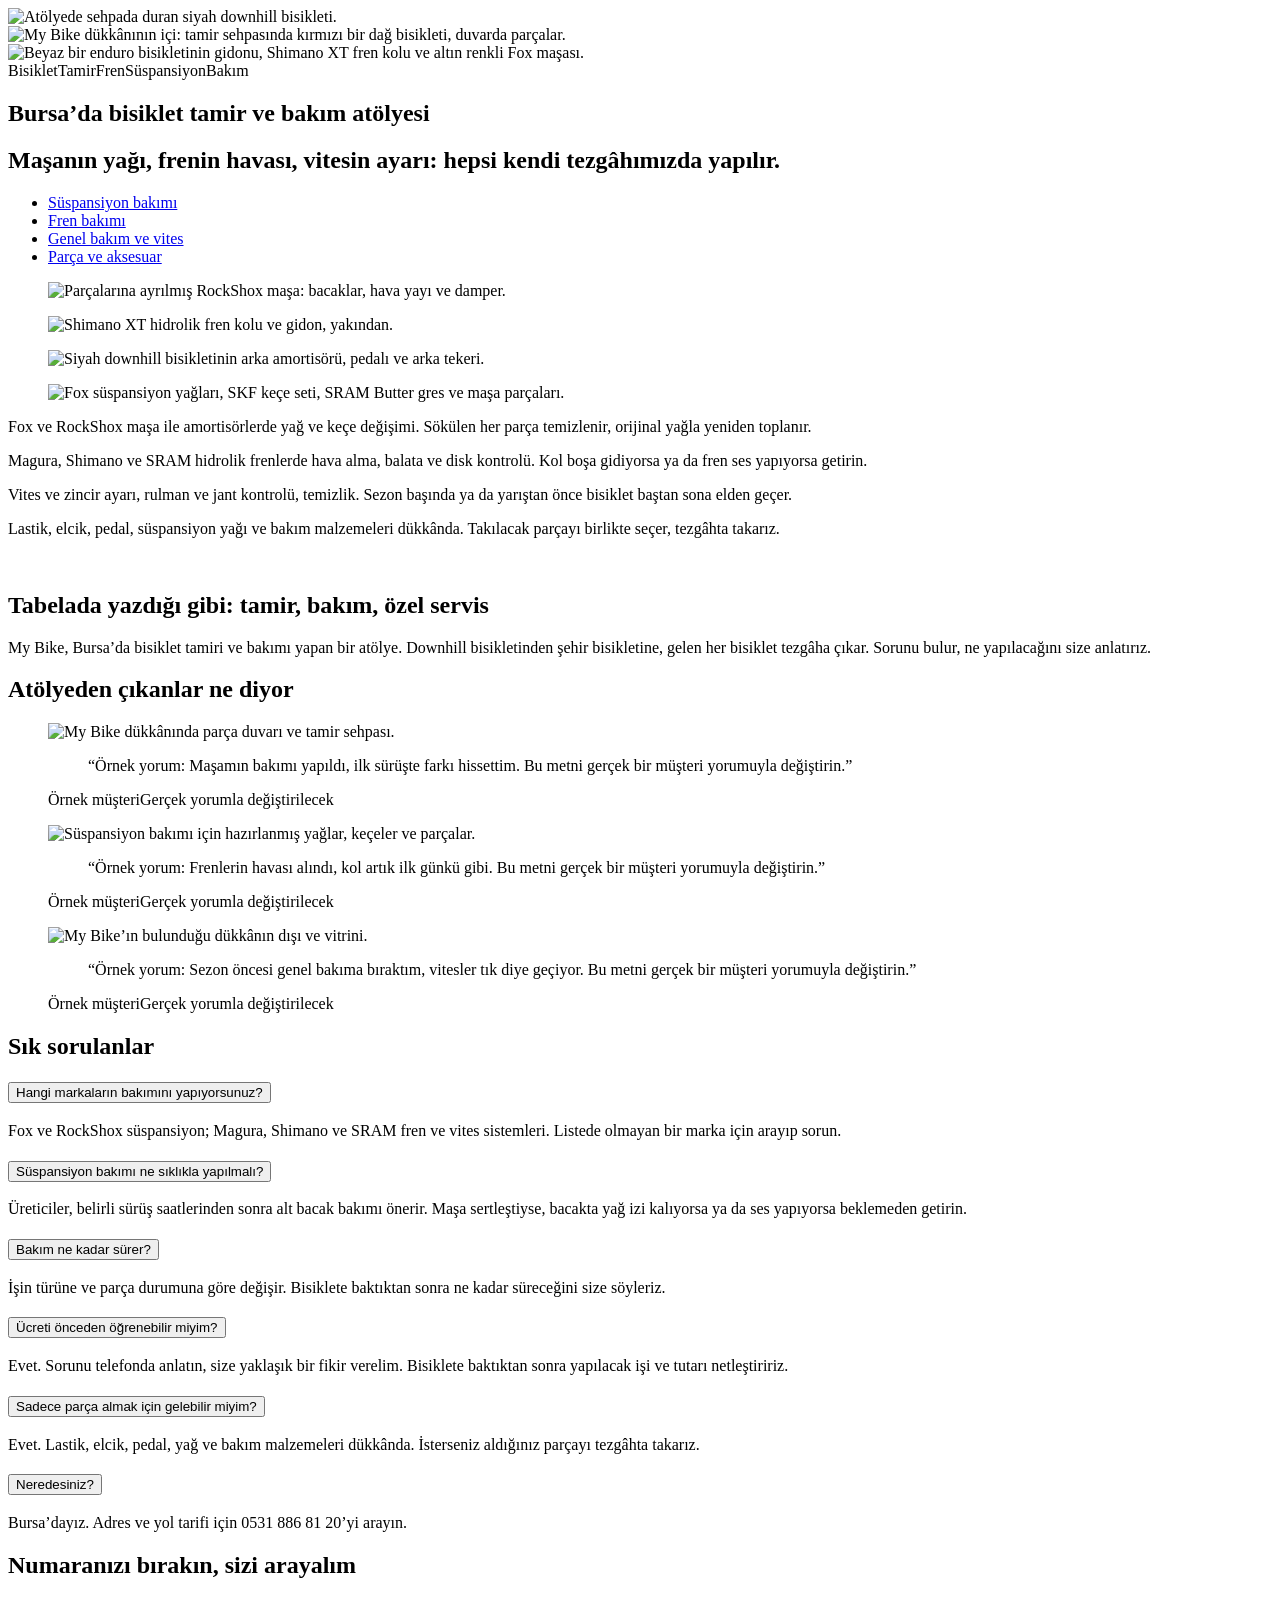
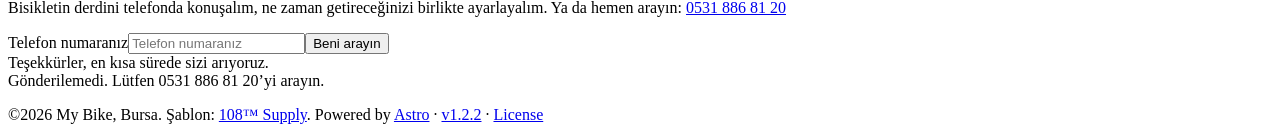
==== index.html @ e4f27788 "My Bike sitesi: ilk yayın Co-Authored-By: Claude Opus 5.5 <noreply@anthropic.com>" ====
<!DOCTYPE html><html lang="tr" class="pt-dark"><head><meta charset="utf-8"><meta name="viewport" content="width=device-width, initial-scale=1"><script>
      document.documentElement.classList.add('js');
      // never leave content hidden if a script fails to load
      setTimeout(() => document.documentElement.classList.add('reveal-ready'), 4000);
      // every page starts at the top (unless the link points to a #section)
      if ('scrollRestoration' in history) history.scrollRestoration = 'manual';
      // page transition, step 1: start under the cover; entrance animations wait for window.__pageShown
      window.__pageShown = new Promise((r) => (window.__pageShowResolve = r));
      if (!matchMedia('(prefers-reduced-motion: reduce)').matches) document.documentElement.classList.add('pt-cover');
      else window.__pageShowResolve();
    </script><link rel="preload" href="/mybike/fonts/archivo/archivo-latin-wdth-normal.woff2" as="font" type="font/woff2" crossorigin><link rel="preload" href="/mybike/fonts/archivo/archivo-latin-ext-wdth-normal.woff2" as="font" type="font/woff2" crossorigin><link rel="preload" href="/mybike/fonts/mona-sans/mona-sans-latin-wght-normal.woff2" as="font" type="font/woff2" crossorigin><link rel="icon" href="/mybike/favicon.png" type="image/png"><link rel="apple-touch-icon" href="/mybike/favicon.png"><link rel="sitemap" href="/mybike/sitemap-index.xml"><title>Bursa bisiklet tamir ve bakım atölyesi | My Bike</title><meta name="description" content="My Bike: Bursa’da süspansiyon, fren, vites ve genel bisiklet bakımı. Fox, RockShox, Magura, SRAM ve Shimano servisi. Telefon: 0531 886 81 20."><link rel="canonical" href="https://ege865.github.io/mybike/index.html"><meta property="og:type" content="website"><meta property="og:title" content="Bursa bisiklet tamir ve bakım atölyesi | My Bike"><meta property="og:description" content="My Bike: Bursa’da süspansiyon, fren, vites ve genel bisiklet bakımı. Fox, RockShox, Magura, SRAM ve Shimano servisi. Telefon: 0531 886 81 20."><meta property="og:url" content="https://ege865.github.io/mybike/index.html"><meta property="og:image" content="https://ege865.github.io/mybike/images/og.jpg"><meta name="twitter:card" content="summary_large_image"><script type="application/ld+json">{"@context":"https://schema.org","@type":"Organization","name":"My Bike","url":"https://ege865.github.io/mybike/"}</script><link rel="preload" as="image" href="/mybike/images/hero/shop-786.webp"><link rel="stylesheet" href="/mybike/_astro/FooterLine.TL9jViMr.css"><style>.nav[data-astro-cid-yxete6jp]{z-index:50;top:var(--nav-top);pointer-events:none;justify-content:center;padding-inline:.75rem;display:flex;position:fixed;left:0;right:0}html.js .nav[data-astro-cid-yxete6jp][data-nav-entrance=loader]{transform:translateY(-6rem)}.nav-bar[data-astro-cid-yxete6jp]{pointer-events:auto;padding:var(--gap-01);border-radius:var(--radius-default);-webkit-backdrop-filter:blur(var(--glass-blur));box-shadow:var(--glass-edge);background:var(--glass-dark);color:var(--dark-1);transition:background-color var(--duration-base) var(--ease-out), color var(--duration-base) var(--ease-out);position:relative;overflow:hidden}.nav[data-astro-cid-yxete6jp][data-theme=light] .nav-bar[data-astro-cid-yxete6jp]{background:var(--glass-light);color:var(--light-1)}.nav-row[data-astro-cid-yxete6jp]{justify-content:space-between;align-items:center;display:flex}.nav-links[data-astro-cid-yxete6jp]{align-items:center;display:flex}.nav-item[data-astro-cid-yxete6jp]{height:var(--nav-item-height);padding-inline:var(--gap-03);border-radius:var(--radius-small);align-items:center;display:inline-flex}.nav-links[data-astro-cid-yxete6jp] .nav-item[data-astro-cid-yxete6jp]{transition:opacity var(--duration-fast) var(--ease-out)}.nav-links[data-astro-cid-yxete6jp] .nav-item[data-astro-cid-yxete6jp]:hover{opacity:.64}.nav-cta[data-astro-cid-yxete6jp]{margin-left:0}.nav-logo[data-astro-cid-yxete6jp]{gap:var(--gap-02);text-transform:uppercase}.nav-logo-mark[data-astro-cid-yxete6jp]{width:auto;height:1.75rem}.nav-menu[data-astro-cid-yxete6jp],.nav-drawer[data-astro-cid-yxete6jp]{display:none}.nav-progress[data-astro-cid-yxete6jp]{background:var(--brand-gold);transform-origin:0;width:100%;height:2px;position:absolute;bottom:0;left:0;transform:scaleX(0)}@media (width<=767px){.nav-bar[data-astro-cid-yxete6jp]{width:100%}.nav-links[data-astro-cid-yxete6jp]{display:none}.nav-menu[data-astro-cid-yxete6jp]{justify-content:center;display:inline-flex}.nav-menu-icon[data-astro-cid-yxete6jp]{width:1.125rem;height:.625rem;position:relative}.nav-menu-icon[data-astro-cid-yxete6jp] span[data-astro-cid-yxete6jp]{width:100%;height:1.5px;transition:transform var(--duration-base) var(--ease-framer), top var(--duration-base) var(--ease-framer);background:currentColor;border-radius:1px;position:absolute;left:0}.nav-menu-icon[data-astro-cid-yxete6jp] span[data-astro-cid-yxete6jp]:first-child{top:0}.nav-menu-icon[data-astro-cid-yxete6jp] span[data-astro-cid-yxete6jp]:last-child{top:calc(100% - 1.5px)}.nav-menu[data-astro-cid-yxete6jp][aria-expanded=true] .nav-menu-icon[data-astro-cid-yxete6jp] span[data-astro-cid-yxete6jp]:first-child{top:calc(50% - .75px);transform:rotate(45deg)}.nav-menu[data-astro-cid-yxete6jp][aria-expanded=true] .nav-menu-icon[data-astro-cid-yxete6jp] span[data-astro-cid-yxete6jp]:last-child{top:calc(50% - .75px);transform:rotate(-45deg)}.nav-drawer[data-astro-cid-yxete6jp]{transition:grid-template-rows var(--duration-slow) var(--ease-framer);grid-template-rows:0fr;display:grid}.nav[data-astro-cid-yxete6jp].is-open .nav-drawer[data-astro-cid-yxete6jp]{grid-template-rows:1fr}.nav-drawer-inner[data-astro-cid-yxete6jp]{flex-direction:column;gap:2px;min-height:0;display:flex;overflow:hidden}.nav-divider[data-astro-cid-yxete6jp]{height:1px;margin-top:var(--gap-01);background:var(--ink-4);flex:none;margin-bottom:1px;display:block}.nav[data-astro-cid-yxete6jp][data-theme=light] .nav-divider[data-astro-cid-yxete6jp]{background:var(--line-light)}.nav-drawer-item[data-astro-cid-yxete6jp]{height:2.5rem;padding-inline:var(--gap-03);border-radius:var(--radius-small);flex:none;align-items:center;display:flex}.nav-drawer-cta[data-astro-cid-yxete6jp]{background:var(--surface-button);color:var(--ink-on-button);justify-content:center;margin-bottom:2px}.nav[data-astro-cid-yxete6jp].is-open .nav-bar[data-astro-cid-yxete6jp]{background:var(--glass-menu);color:var(--light-1)}.nav[data-astro-cid-yxete6jp].is-open .nav-divider[data-astro-cid-yxete6jp]{background:var(--line-light)}}
</style><link rel="stylesheet" href="/mybike/_astro/index.BgBXK1gB.css"><style>.ring[data-astro-cid-lpg3mvmk]{pointer-events:none;--ring-radius:0px;--ring-turn:0deg;--card-w:0px;--card-h:0px;position:absolute}.ring-card[data-astro-cid-lpg3mvmk]{width:var(--card-w);height:var(--card-h);margin:calc(var(--card-h) / -2) 0 0 calc(var(--card-w) / -2);border-radius:var(--radius-default);box-shadow:var(--ring-shadow);transform:rotate(calc(var(--ring-turn) + var(--i) * 360deg / var(--n))) translateY(calc(var(--ring-radius) * -1));pointer-events:auto;cursor:grab;position:absolute;top:50%;left:50%;overflow:hidden}.ring[data-astro-cid-lpg3mvmk].is-on .ring-card[data-astro-cid-lpg3mvmk]{will-change:transform}.ring-card[data-astro-cid-lpg3mvmk] .media[data-astro-cid-lpg3mvmk]{object-fit:cover;-webkit-user-drag:none;user-select:none;width:100%;height:100%}.ring-grab{touch-action:pan-y}.ring-grab.is-grabbing,.ring-grab.is-grabbing .ring-card[data-astro-cid-lpg3mvmk]{cursor:grabbing;user-select:none}
</style><script type="module" src="/mybike/_astro/page.B3sWyS9n.js"></script></head><body><!-- the page-transition cover comes first: Safari paints a page while it is still arriving, so a cover
         placed at the end would let the finished page flash before its entrance plays --><div class="pt" aria-hidden="true"></div><header class="nav" data-nav data-nav-entrance="loader" data-theme="light" data-astro-cid-yxete6jp><nav class="nav-bar" aria-label="Ana menü" data-astro-cid-yxete6jp><div class="nav-row" data-astro-cid-yxete6jp><a class="nav-item nav-logo logo" href="#hero" aria-label="My Bike, ana sayfa" data-astro-cid-yxete6jp><img class="nav-logo-mark" src="/mybike/images/logo/mybike-mark-160.webp" alt="" width="239" height="160" data-astro-cid-yxete6jp><span lang="en" data-astro-cid-yxete6jp>My Bike</span></a><div class="nav-links" data-astro-cid-yxete6jp><a class="nav-item text-small medium" href="#services" data-astro-cid-yxete6jp>Hizmetler</a><a class="nav-item text-small medium" href="#about" data-astro-cid-yxete6jp>Atölye</a><a class="nav-item text-small medium" href="#faq" data-astro-cid-yxete6jp>Sorular</a><a class="button nav-cta" href="#book" data-astro-cid-yxete6jp>Randevu al</a></div><button class="nav-item nav-menu" type="button" aria-expanded="false" aria-controls="nav-drawer" aria-label="Menü" data-astro-cid-yxete6jp><span class="nav-menu-icon" aria-hidden="true" data-astro-cid-yxete6jp><span data-astro-cid-yxete6jp></span><span data-astro-cid-yxete6jp></span></span></button></div><div class="nav-drawer" id="nav-drawer" data-astro-cid-yxete6jp><div class="nav-drawer-inner" data-astro-cid-yxete6jp><span class="nav-divider" aria-hidden="true" data-astro-cid-yxete6jp></span><a class="nav-drawer-item text-small medium" href="#services" data-astro-cid-yxete6jp>Hizmetler</a><a class="nav-drawer-item text-small medium" href="#about" data-astro-cid-yxete6jp>Atölye</a><a class="nav-drawer-item text-small medium" href="#faq" data-astro-cid-yxete6jp>Sorular</a><a class="nav-drawer-item nav-drawer-cta text-small medium" href="#book" data-astro-cid-yxete6jp>Randevu al</a></div></div><span class="nav-progress" aria-hidden="true" data-astro-cid-yxete6jp></span></nav></header><main><section id="hero" class="hero inverted" data-nav-theme="light" data-hero data-astro-cid-bb3qnm36><div class="hero-visual" data-hero-visual data-astro-cid-bb3qnm36><div class="hero-photos" data-astro-cid-bb3qnm36><div class="hero-photo" data-astro-cid-bb3qnm36><img class="media" src="/mybike/images/hero/bike-black-1008.webp" srcset="/mybike/images/hero/bike-black-640.webp 640w, /mybike/images/hero/bike-black-1008.webp 1008w" sizes="(max-width: 767px) 100vw, 34vw" alt="Atölyede sehpada duran siyah downhill bisikleti." loading="eager" decoding="async"></div><div class="hero-photo" data-main data-astro-cid-bb3qnm36><img class="media" src="/mybike/images/hero/shop-786.webp" alt="My Bike dükkânının içi: tamir sehpasında kırmızı bir dağ bisikleti, duvarda parçalar." loading="eager" decoding="async"></div><div class="hero-photo" data-astro-cid-bb3qnm36><img class="media" src="/mybike/images/hero/orbea-786.webp" alt="Beyaz bir enduro bisikletinin gidonu, Shimano XT fren kolu ve altın renkli Fox maşası." loading="eager" decoding="async"></div></div><div class="hero-overlay" data-astro-cid-bb3qnm36></div></div><div class="hero-curtain" aria-hidden="true" data-hero-curtain data-astro-cid-bb3qnm36></div><div class="hero-words label" aria-hidden="true" data-hero-words data-astro-cid-bb3qnm36><span class="hero-word hero-word-left" data-hero-left data-astro-cid-bb3qnm36>Bisiklet</span><span class="hero-word hero-word-right" data-hero-right data-astro-cid-bb3qnm36><span class="hero-swipe" data-hero-swipe data-astro-cid-bb3qnm36><span data-astro-cid-bb3qnm36>Tamir</span><span data-astro-cid-bb3qnm36>Fren</span><span data-astro-cid-bb3qnm36>Süspansiyon</span><span data-astro-cid-bb3qnm36>Bakım</span></span></span></div><h1 class="hero-title h1" data-hero-title data-astro-cid-bb3qnm36><span class="hero-title-word" data-astro-cid-bb3qnm36>Bursa’da</span> <span class="hero-title-word" data-astro-cid-bb3qnm36>bisiklet</span> <span class="hero-title-word" data-astro-cid-bb3qnm36>tamir</span> <span class="hero-title-word" data-astro-cid-bb3qnm36>ve</span> <span class="hero-title-word" data-astro-cid-bb3qnm36>bakım</span> <span class="hero-title-word" data-astro-cid-bb3qnm36>atölyesi</span></h1></section><section id="services" class="services" data-nav-theme="dark" data-curve data-curve-top="300" data-curve-top-offset="800" data-curve-bottom="200" data-curve-bottom-offset="1200" data-astro-cid-gued2qdb><div class="curve-bg" aria-hidden="true" data-astro-cid-gued2qdb></div><div class="container services-inner" data-astro-cid-gued2qdb><div class="services-intro center text-max" data-astro-cid-gued2qdb><h2 class="h3" data-reveal="title" data-astro-cid-gued2qdb>Maşanın yağı, frenin havası, vitesin ayarı: hepsi kendi tezgâhımızda yapılır.</h2></div><div class="services-track" data-services style="--count: 4" data-astro-cid-gued2qdb><div class="services-stage" data-astro-cid-gued2qdb><ul class="services-list" role="list" data-astro-cid-gued2qdb><li data-astro-cid-gued2qdb><a class="services-name h5" href="#service-1" data-service-tab="0" aria-current="true" data-astro-cid-gued2qdb>Süspansiyon bakımı</a></li><li data-astro-cid-gued2qdb><a class="services-name h5" href="#service-2" data-service-tab="1" data-astro-cid-gued2qdb>Fren bakımı</a></li><li data-astro-cid-gued2qdb><a class="services-name h5" href="#service-3" data-service-tab="2" data-astro-cid-gued2qdb>Genel bakım ve vites</a></li><li data-astro-cid-gued2qdb><a class="services-name h5" href="#service-4" data-service-tab="3" data-astro-cid-gued2qdb>Parça ve aksesuar</a></li></ul><div class="services-deck" data-astro-cid-gued2qdb><figure class="services-card" data-service-card style="--k: 0" data-astro-cid-gued2qdb><img class="media" src="/mybike/images/services/suspension-1008.webp" srcset="/mybike/images/services/suspension-640.webp 640w, /mybike/images/services/suspension-1008.webp 1008w" sizes="(max-width: 991px) 100vw, 36rem" alt="Parçalarına ayrılmış RockShox maşa: bacaklar, hava yayı ve damper." loading="eager" decoding="async"></figure><figure class="services-card" data-service-card style="--k: 1" data-astro-cid-gued2qdb><img class="media" src="/mybike/images/services/brakes-786.webp" srcset="/mybike/images/services/brakes-640.webp 640w, /mybike/images/services/brakes-786.webp 786w" sizes="(max-width: 991px) 100vw, 36rem" alt="Shimano XT hidrolik fren kolu ve gidon, yakından." loading="lazy" decoding="async"></figure><figure class="services-card" data-service-card style="--k: 2" data-astro-cid-gued2qdb><img class="media" src="/mybike/images/services/drivetrain-748.webp" srcset="/mybike/images/services/drivetrain-640.webp 640w, /mybike/images/services/drivetrain-748.webp 748w" sizes="(max-width: 991px) 100vw, 36rem" alt="Siyah downhill bisikletinin arka amortisörü, pedalı ve arka tekeri." loading="lazy" decoding="async"></figure><figure class="services-card" data-service-card style="--k: 3" data-astro-cid-gued2qdb><img class="media" src="/mybike/images/services/parts-980.webp" srcset="/mybike/images/services/parts-640.webp 640w, /mybike/images/services/parts-980.webp 980w" sizes="(max-width: 991px) 100vw, 36rem" alt="Fox süspansiyon yağları, SKF keçe seti, SRAM Butter gres ve maşa parçaları." loading="lazy" decoding="async"></figure></div><div class="services-texts" data-astro-cid-gued2qdb><p class="services-text text-medium" data-service-text data-astro-cid-gued2qdb>Fox ve RockShox maşa ile amortisörlerde yağ ve keçe değişimi. Sökülen her parça temizlenir, orijinal yağla yeniden toplanır.</p><p class="services-text text-medium" data-service-text aria-hidden="true" data-astro-cid-gued2qdb>Magura, Shimano ve SRAM hidrolik frenlerde hava alma, balata ve disk kontrolü. Kol boşa gidiyorsa ya da fren ses yapıyorsa getirin.</p><p class="services-text text-medium" data-service-text aria-hidden="true" data-astro-cid-gued2qdb>Vites ve zincir ayarı, rulman ve jant kontrolü, temizlik. Sezon başında ya da yarıştan önce bisiklet baştan sona elden geçer.</p><p class="services-text text-medium" data-service-text aria-hidden="true" data-astro-cid-gued2qdb>Lastik, elcik, pedal, süspansiyon yağı ve bakım malzemeleri dükkânda. Takılacak parçayı birlikte seçer, tezgâhta takarız.</p></div></div><div class="services-step" id="service-2" data-astro-cid-gued2qdb></div><div class="services-step" id="service-3" data-astro-cid-gued2qdb></div><div class="services-step" id="service-4" data-astro-cid-gued2qdb></div><div class="services-step-first" id="service-1" data-astro-cid-gued2qdb></div></div></div></section><section id="about" class="about inverted" data-nav-theme="light" data-astro-cid-dqai4qsl><div class="about-visual" aria-hidden="true" data-astro-cid-dqai4qsl><img class="media" src="/mybike/images/about/sign-792.webp" alt loading="lazy" decoding="async"><div class="about-overlay" data-astro-cid-dqai4qsl></div></div><div class="about-inner" data-astro-cid-dqai4qsl><h2 class="about-title h2" data-reveal="title" data-astro-cid-dqai4qsl>Tabelada yazdığı gibi: tamir, bakım, özel servis</h2><p class="about-text text-large" data-reveal="fade" data-astro-cid-dqai4qsl>My Bike, Bursa’da bisiklet tamiri ve bakımı yapan bir atölye. Downhill bisikletinden şehir bisikletine, gelen her bisiklet tezgâha çıkar. Sorunu bulur, ne yapılacağını size anlatırız.</p></div></section><section id="reviews" class="reviews" data-nav-theme="dark" data-curve data-curve-top="300" data-curve-top-offset="400" data-astro-cid-ynlapj3f><div class="curve-bg" aria-hidden="true" data-astro-cid-ynlapj3f></div><div class="container reviews-inner" data-astro-cid-ynlapj3f><h2 class="reviews-title h1 center text-max" data-reveal="title" data-astro-cid-ynlapj3f>Atölyeden çıkanlar ne diyor</h2><div class="reviews-list" data-astro-cid-ynlapj3f><figure class="review inverted" data-reveal="slide" data-astro-cid-ynlapj3f><div class="review-media" data-astro-cid-ynlapj3f><img class="media" src="/mybike/images/reviews/shop-wall-786.webp" srcset="/mybike/images/reviews/shop-wall-480.webp 480w, /mybike/images/reviews/shop-wall-786.webp 786w" sizes="(max-width: 767px) 90vw, (max-width: 991px) 90vw, 28rem" alt="My Bike dükkânında parça duvarı ve tamir sehpası." loading="lazy" decoding="async"></div><div class="review-body" data-astro-cid-ynlapj3f><blockquote class="h4" data-astro-cid-ynlapj3f>“Örnek yorum: Maşamın bakımı yapıldı, ilk sürüşte farkı hissettim. Bu metni gerçek bir müşteri yorumuyla değiştirin.”</blockquote><figcaption class="review-person label" data-astro-cid-ynlapj3f><span data-astro-cid-ynlapj3f>Örnek müşteri</span><span data-astro-cid-ynlapj3f>Gerçek yorumla değiştirilecek</span></figcaption></div></figure><figure class="review inverted" data-reveal="slide" data-astro-cid-ynlapj3f><div class="review-media" data-astro-cid-ynlapj3f><img class="media" src="/mybike/images/reviews/service-kit-980.webp" srcset="/mybike/images/reviews/service-kit-480.webp 480w, /mybike/images/reviews/service-kit-980.webp 980w" sizes="(max-width: 767px) 90vw, (max-width: 991px) 90vw, 28rem" alt="Süspansiyon bakımı için hazırlanmış yağlar, keçeler ve parçalar." loading="lazy" decoding="async"></div><div class="review-body" data-astro-cid-ynlapj3f><blockquote class="h4" data-astro-cid-ynlapj3f>“Örnek yorum: Frenlerin havası alındı, kol artık ilk günkü gibi. Bu metni gerçek bir müşteri yorumuyla değiştirin.”</blockquote><figcaption class="review-person label" data-astro-cid-ynlapj3f><span data-astro-cid-ynlapj3f>Örnek müşteri</span><span data-astro-cid-ynlapj3f>Gerçek yorumla değiştirilecek</span></figcaption></div></figure><figure class="review inverted" data-reveal="slide" data-astro-cid-ynlapj3f><div class="review-media" data-astro-cid-ynlapj3f><img class="media" src="/mybike/images/reviews/storefront-816.webp" srcset="/mybike/images/reviews/storefront-480.webp 480w, /mybike/images/reviews/storefront-816.webp 816w" sizes="(max-width: 767px) 90vw, (max-width: 991px) 90vw, 28rem" alt="My Bike’ın bulunduğu dükkânın dışı ve vitrini." loading="lazy" decoding="async"></div><div class="review-body" data-astro-cid-ynlapj3f><blockquote class="h4" data-astro-cid-ynlapj3f>“Örnek yorum: Sezon öncesi genel bakıma bıraktım, vitesler tık diye geçiyor. Bu metni gerçek bir müşteri yorumuyla değiştirin.”</blockquote><figcaption class="review-person label" data-astro-cid-ynlapj3f><span data-astro-cid-ynlapj3f>Örnek müşteri</span><span data-astro-cid-ynlapj3f>Gerçek yorumla değiştirilecek</span></figcaption></div></figure></div></div></section><section id="faq" class="faq" data-nav-theme="dark" data-astro-cid-r2cpudal><div class="container faq-inner" data-astro-cid-r2cpudal><h2 class="h2 center" data-reveal="title" data-astro-cid-r2cpudal>Sık sorulanlar</h2><div class="faq-list" data-reveal="cards" data-astro-cid-r2cpudal><div class="faq-item" data-faq data-open data-astro-cid-r2cpudal><h3 data-astro-cid-r2cpudal><button class="faq-question text-large medium" type="button" aria-expanded="true" aria-controls="faq-hangi-markalar" id="faq-q-hangi-markalar" data-astro-cid-r2cpudal><span data-astro-cid-r2cpudal>Hangi markaların bakımını yapıyorsunuz?</span><span class="faq-icon" aria-hidden="true" data-astro-cid-r2cpudal><span data-astro-cid-r2cpudal></span><span data-astro-cid-r2cpudal></span></span></button></h3><div class="faq-answer" id="faq-hangi-markalar" role="region" aria-labelledby="faq-q-hangi-markalar" data-astro-cid-r2cpudal><div class="faq-answer-inner" data-astro-cid-r2cpudal><p class="text-medium ink-2" data-astro-cid-r2cpudal>Fox ve RockShox süspansiyon; Magura, Shimano ve SRAM fren ve vites sistemleri. Listede olmayan bir marka için arayıp sorun.</p></div></div></div><div class="faq-item" data-faq data-astro-cid-r2cpudal><h3 data-astro-cid-r2cpudal><button class="faq-question text-large medium" type="button" aria-expanded="false" aria-controls="faq-suspansiyon-ne-siklikla" id="faq-q-suspansiyon-ne-siklikla" data-astro-cid-r2cpudal><span data-astro-cid-r2cpudal>Süspansiyon bakımı ne sıklıkla yapılmalı?</span><span class="faq-icon" aria-hidden="true" data-astro-cid-r2cpudal><span data-astro-cid-r2cpudal></span><span data-astro-cid-r2cpudal></span></span></button></h3><div class="faq-answer" id="faq-suspansiyon-ne-siklikla" role="region" aria-labelledby="faq-q-suspansiyon-ne-siklikla" data-astro-cid-r2cpudal><div class="faq-answer-inner" data-astro-cid-r2cpudal><p class="text-medium ink-2" data-astro-cid-r2cpudal>Üreticiler, belirli sürüş saatlerinden sonra alt bacak bakımı önerir. Maşa sertleştiyse, bacakta yağ izi kalıyorsa ya da ses yapıyorsa beklemeden getirin.</p></div></div></div><div class="faq-item" data-faq data-astro-cid-r2cpudal><h3 data-astro-cid-r2cpudal><button class="faq-question text-large medium" type="button" aria-expanded="false" aria-controls="faq-ne-kadar-surer" id="faq-q-ne-kadar-surer" data-astro-cid-r2cpudal><span data-astro-cid-r2cpudal>Bakım ne kadar sürer?</span><span class="faq-icon" aria-hidden="true" data-astro-cid-r2cpudal><span data-astro-cid-r2cpudal></span><span data-astro-cid-r2cpudal></span></span></button></h3><div class="faq-answer" id="faq-ne-kadar-surer" role="region" aria-labelledby="faq-q-ne-kadar-surer" data-astro-cid-r2cpudal><div class="faq-answer-inner" data-astro-cid-r2cpudal><p class="text-medium ink-2" data-astro-cid-r2cpudal>İşin türüne ve parça durumuna göre değişir. Bisiklete baktıktan sonra ne kadar süreceğini size söyleriz.</p></div></div></div><div class="faq-item" data-faq data-astro-cid-r2cpudal><h3 data-astro-cid-r2cpudal><button class="faq-question text-large medium" type="button" aria-expanded="false" aria-controls="faq-fiyat-onceden" id="faq-q-fiyat-onceden" data-astro-cid-r2cpudal><span data-astro-cid-r2cpudal>Ücreti önceden öğrenebilir miyim?</span><span class="faq-icon" aria-hidden="true" data-astro-cid-r2cpudal><span data-astro-cid-r2cpudal></span><span data-astro-cid-r2cpudal></span></span></button></h3><div class="faq-answer" id="faq-fiyat-onceden" role="region" aria-labelledby="faq-q-fiyat-onceden" data-astro-cid-r2cpudal><div class="faq-answer-inner" data-astro-cid-r2cpudal><p class="text-medium ink-2" data-astro-cid-r2cpudal>Evet. Sorunu telefonda anlatın, size yaklaşık bir fikir verelim. Bisiklete baktıktan sonra yapılacak işi ve tutarı netleştiririz.</p></div></div></div><div class="faq-item" data-faq data-astro-cid-r2cpudal><h3 data-astro-cid-r2cpudal><button class="faq-question text-large medium" type="button" aria-expanded="false" aria-controls="faq-parca-alabilir-miyim" id="faq-q-parca-alabilir-miyim" data-astro-cid-r2cpudal><span data-astro-cid-r2cpudal>Sadece parça almak için gelebilir miyim?</span><span class="faq-icon" aria-hidden="true" data-astro-cid-r2cpudal><span data-astro-cid-r2cpudal></span><span data-astro-cid-r2cpudal></span></span></button></h3><div class="faq-answer" id="faq-parca-alabilir-miyim" role="region" aria-labelledby="faq-q-parca-alabilir-miyim" data-astro-cid-r2cpudal><div class="faq-answer-inner" data-astro-cid-r2cpudal><p class="text-medium ink-2" data-astro-cid-r2cpudal>Evet. Lastik, elcik, pedal, yağ ve bakım malzemeleri dükkânda. İsterseniz aldığınız parçayı tezgâhta takarız.</p></div></div></div><div class="faq-item" data-faq data-astro-cid-r2cpudal><h3 data-astro-cid-r2cpudal><button class="faq-question text-large medium" type="button" aria-expanded="false" aria-controls="faq-neredesiniz" id="faq-q-neredesiniz" data-astro-cid-r2cpudal><span data-astro-cid-r2cpudal>Neredesiniz?</span><span class="faq-icon" aria-hidden="true" data-astro-cid-r2cpudal><span data-astro-cid-r2cpudal></span><span data-astro-cid-r2cpudal></span></span></button></h3><div class="faq-answer" id="faq-neredesiniz" role="region" aria-labelledby="faq-q-neredesiniz" data-astro-cid-r2cpudal><div class="faq-answer-inner" data-astro-cid-r2cpudal><p class="text-medium ink-2" data-astro-cid-r2cpudal>Bursa’dayız. Adres ve yol tarifi için 0531 886 81 20’yi arayın.</p></div></div></div></div></div></section><section id="book" class="book" data-nav-theme="dark" data-astro-cid-n75e76uh><div class="ring book-ring" data-ring data-ring-fit aria-hidden="true" data-astro-cid-lpg3mvmk><figure class="ring-card" style="--i: 0; --n: 20" data-astro-cid-lpg3mvmk><img class="media" src="/mybike/images/ring/ring-01-480.webp" alt="" loading="lazy" decoding="async" data-astro-cid-lpg3mvmk></figure><figure class="ring-card" style="--i: 1; --n: 20" data-astro-cid-lpg3mvmk><img class="media" src="/mybike/images/ring/ring-02-480.webp" alt="" loading="lazy" decoding="async" data-astro-cid-lpg3mvmk></figure><figure class="ring-card" style="--i: 2; --n: 20" data-astro-cid-lpg3mvmk><img class="media" src="/mybike/images/ring/ring-03-480.webp" alt="" loading="lazy" decoding="async" data-astro-cid-lpg3mvmk></figure><figure class="ring-card" style="--i: 3; --n: 20" data-astro-cid-lpg3mvmk><img class="media" src="/mybike/images/ring/ring-04-480.webp" alt="" loading="lazy" decoding="async" data-astro-cid-lpg3mvmk></figure><figure class="ring-card" style="--i: 4; --n: 20" data-astro-cid-lpg3mvmk><img class="media" src="/mybike/images/ring/ring-05-480.webp" alt="" loading="lazy" decoding="async" data-astro-cid-lpg3mvmk></figure><figure class="ring-card" style="--i: 5; --n: 20" data-astro-cid-lpg3mvmk><img class="media" src="/mybike/images/ring/ring-06-480.webp" alt="" loading="lazy" decoding="async" data-astro-cid-lpg3mvmk></figure><figure class="ring-card" style="--i: 6; --n: 20" data-astro-cid-lpg3mvmk><img class="media" src="/mybike/images/ring/ring-07-480.webp" alt="" loading="lazy" decoding="async" data-astro-cid-lpg3mvmk></figure><figure class="ring-card" style="--i: 7; --n: 20" data-astro-cid-lpg3mvmk><img class="media" src="/mybike/images/ring/ring-01-480.webp" alt="" loading="lazy" decoding="async" data-astro-cid-lpg3mvmk></figure><figure class="ring-card" style="--i: 8; --n: 20" data-astro-cid-lpg3mvmk><img class="media" src="/mybike/images/ring/ring-02-480.webp" alt="" loading="lazy" decoding="async" data-astro-cid-lpg3mvmk></figure><figure class="ring-card" style="--i: 9; --n: 20" data-astro-cid-lpg3mvmk><img class="media" src="/mybike/images/ring/ring-03-480.webp" alt="" loading="lazy" decoding="async" data-astro-cid-lpg3mvmk></figure><figure class="ring-card" style="--i: 10; --n: 20" data-astro-cid-lpg3mvmk><img class="media" src="/mybike/images/ring/ring-04-480.webp" alt="" loading="lazy" decoding="async" data-astro-cid-lpg3mvmk></figure><figure class="ring-card" style="--i: 11; --n: 20" data-astro-cid-lpg3mvmk><img class="media" src="/mybike/images/ring/ring-05-480.webp" alt="" loading="lazy" decoding="async" data-astro-cid-lpg3mvmk></figure><figure class="ring-card" style="--i: 12; --n: 20" data-astro-cid-lpg3mvmk><img class="media" src="/mybike/images/ring/ring-06-480.webp" alt="" loading="lazy" decoding="async" data-astro-cid-lpg3mvmk></figure><figure class="ring-card" style="--i: 13; --n: 20" data-astro-cid-lpg3mvmk><img class="media" src="/mybike/images/ring/ring-07-480.webp" alt="" loading="lazy" decoding="async" data-astro-cid-lpg3mvmk></figure><figure class="ring-card" style="--i: 14; --n: 20" data-astro-cid-lpg3mvmk><img class="media" src="/mybike/images/ring/ring-01-480.webp" alt="" loading="lazy" decoding="async" data-astro-cid-lpg3mvmk></figure><figure class="ring-card" style="--i: 15; --n: 20" data-astro-cid-lpg3mvmk><img class="media" src="/mybike/images/ring/ring-02-480.webp" alt="" loading="lazy" decoding="async" data-astro-cid-lpg3mvmk></figure><figure class="ring-card" style="--i: 16; --n: 20" data-astro-cid-lpg3mvmk><img class="media" src="/mybike/images/ring/ring-03-480.webp" alt="" loading="lazy" decoding="async" data-astro-cid-lpg3mvmk></figure><figure class="ring-card" style="--i: 17; --n: 20" data-astro-cid-lpg3mvmk><img class="media" src="/mybike/images/ring/ring-04-480.webp" alt="" loading="lazy" decoding="async" data-astro-cid-lpg3mvmk></figure><figure class="ring-card" style="--i: 18; --n: 20" data-astro-cid-lpg3mvmk><img class="media" src="/mybike/images/ring/ring-05-480.webp" alt="" loading="lazy" decoding="async" data-astro-cid-lpg3mvmk></figure><figure class="ring-card" style="--i: 19; --n: 20" data-astro-cid-lpg3mvmk><img class="media" src="/mybike/images/ring/ring-06-480.webp" alt="" loading="lazy" decoding="async" data-astro-cid-lpg3mvmk></figure></div><div class="book-content" data-astro-cid-n75e76uh><h2 class="h2" data-reveal="title" data-astro-cid-n75e76uh>Numaranızı bırakın, sizi arayalım</h2><p class="book-text text-medium ink-2" data-reveal="fade" data-astro-cid-n75e76uh>Bisikletin derdini telefonda konuşalım, ne zaman getireceğinizi birlikte ayarlayalım. Ya da hemen arayın: <a class="book-phone" href="tel:+905318868120" data-astro-cid-n75e76uh>0531 886 81 20</a></p><div class="w-form call" data-reveal="fade" data-astro-cid-n75e76uh><form class="call-form" data-form data-name="Request a call" data-astro-cid-n75e76uh><label class="sr-only" for="call-phone" data-astro-cid-n75e76uh>Telefon numaranız</label><input class="call-input text-medium" id="call-phone" name="phone" type="tel" autocomplete="tel" placeholder="Telefon numaranız" required data-astro-cid-n75e76uh><button class="call-button text-small medium" type="submit" data-astro-cid-n75e76uh>Beni arayın</button></form><div class="w-form-done text-small" data-astro-cid-n75e76uh><div data-astro-cid-n75e76uh>Teşekkürler, en kısa sürede sizi arıyoruz.</div></div><div class="w-form-fail text-small" data-astro-cid-n75e76uh><div data-astro-cid-n75e76uh>Gönderilemedi. Lütfen 0531 886 81 20’yi arayın.</div></div></div></div><footer class="book-footer" data-astro-cid-n75e76uh><p class="footer-line label" data-astro-cid-gkbb7jwd>©2026 My Bike, Bursa. Şablon: <a href="https://108.supply" target="_blank" rel="noopener" data-astro-cid-gkbb7jwd>108™ Supply</a>. <span>Powered by <a href="https://astro.build" target="_blank" rel="noopener">Astro</a> · <a href="/mybike/changelog">v1.2.2</a> · <a href="/mybike/licenses">License</a></span></p></footer></section></main><script type="module" src="/mybike/_astro/Base.astro_astro_type_script_index_0_lang.6LVu_Jet.js"></script><script>
      // Page transitions (from 108.supply): a plain cover, no View Transitions.
      (function () {
        var root = document.documentElement;
        if (!location.hash) window.scrollTo(0, 0);
        var reveal = function () { root.classList.remove('pt-cover'); window.__pageShowResolve(); };
        if (root.classList.contains('pt-cover')) {
          var imgs = Array.prototype.slice.call(document.querySelectorAll('img')).filter(function (i) {
            var r = i.getBoundingClientRect(); return r.top < innerHeight && r.bottom > 0 && r.width > 0;
          }).slice(0, 2);
          var waits = [document.fonts ? document.fonts.ready : null].concat(imgs.map(function (i) { return i.decode ? i.decode().catch(function () {}) : null; }));
          Promise.race([Promise.all(waits), new Promise(function (r) { setTimeout(r, 700); })]).then(function () {
            requestAnimationFrame(function () { requestAnimationFrame(reveal); });
          });
          setTimeout(reveal, 3500); // never leave the page covered
        }
        // back/forward from the cache: show the page as it was
        addEventListener('pageshow', function (e) { if (e.persisted) reveal(); });
        var go = function (url) {
          if (root.classList.contains('pt-cover') || matchMedia('(prefers-reduced-motion: reduce)').matches) { location.href = url; return; }
          var pt = document.querySelector('.pt');
          if (pt) { pt.style.display = 'block'; void pt.offsetWidth; }
          root.classList.add('pt-cover');
          setTimeout(function () { location.href = url; }, 380);
        };
        document.addEventListener('click', function (e) {
          if (e.defaultPrevented || e.button !== 0 || e.metaKey || e.ctrlKey || e.shiftKey || e.altKey) return;
          var a = e.target.closest && e.target.closest('a[href]');
          if (!a || (a.target && a.target !== '_self') || a.hasAttribute('download') || a.dataset.noTransition !== undefined) return;
          var url = new URL(a.href, location.href);
          if (url.origin !== location.origin) return;
          if (url.pathname === location.pathname && url.search === location.search) return; // same page or #anchor
          e.preventDefault();
          go(url.href);
        });
      })();
    </script></body></html>
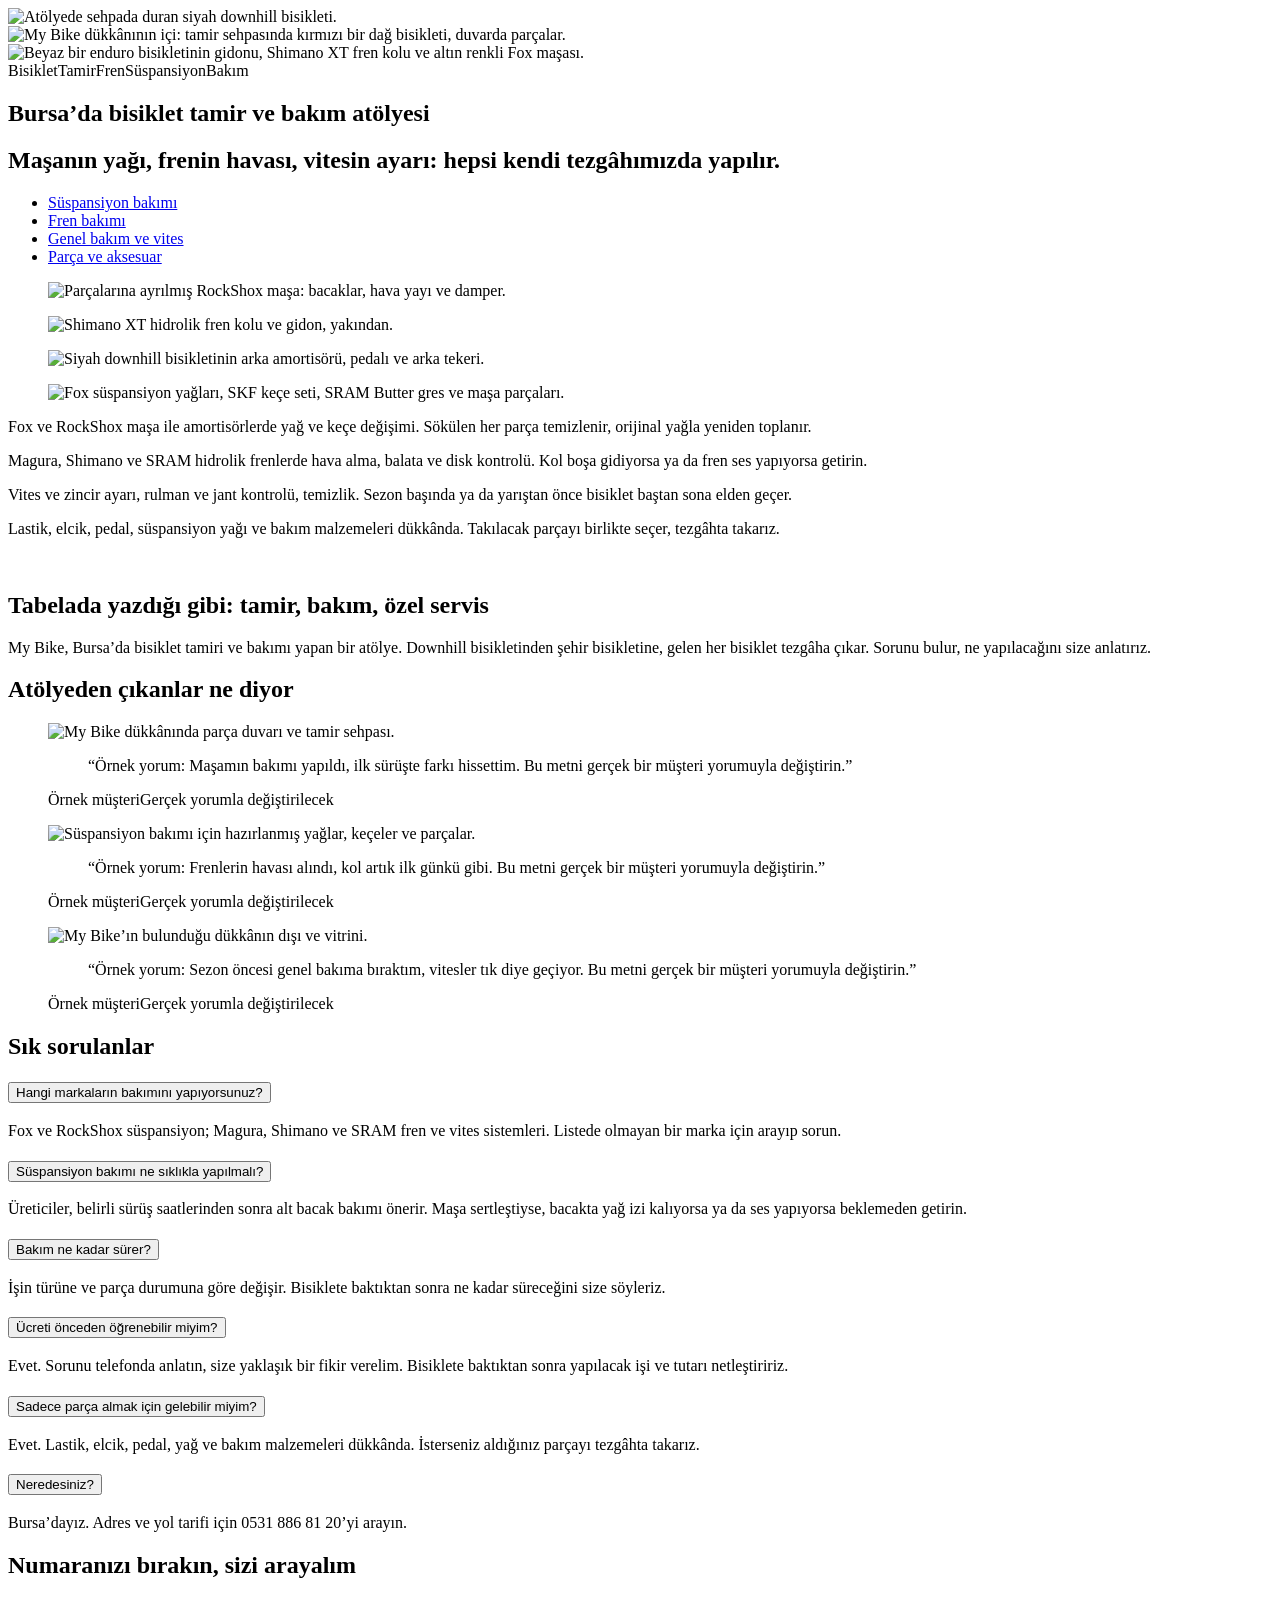
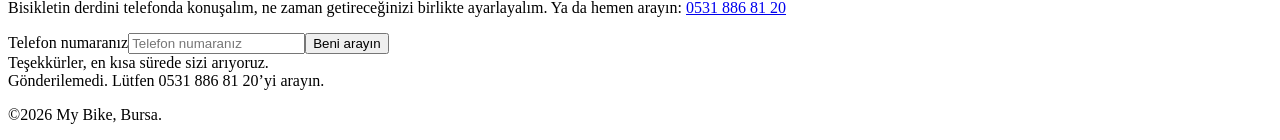
==== commit 5c81d44e: "Altbilgi sadeleştirildi Co-Authored-By: Claude Opus 5.5 <noreply@anthropic.com>" ====
--- a/index.html
+++ b/index.html
@@ -8,10 +8,10 @@
       window.__pageShown = new Promise((r) => (window.__pageShowResolve = r));
       if (!matchMedia('(prefers-reduced-motion: reduce)').matches) document.documentElement.classList.add('pt-cover');
       else window.__pageShowResolve();
-    </script><link rel="preload" href="/mybike/fonts/archivo/archivo-latin-wdth-normal.woff2" as="font" type="font/woff2" crossorigin><link rel="preload" href="/mybike/fonts/archivo/archivo-latin-ext-wdth-normal.woff2" as="font" type="font/woff2" crossorigin><link rel="preload" href="/mybike/fonts/mona-sans/mona-sans-latin-wght-normal.woff2" as="font" type="font/woff2" crossorigin><link rel="icon" href="/mybike/favicon.png" type="image/png"><link rel="apple-touch-icon" href="/mybike/favicon.png"><link rel="sitemap" href="/mybike/sitemap-index.xml"><title>Bursa bisiklet tamir ve bakım atölyesi | My Bike</title><meta name="description" content="My Bike: Bursa’da süspansiyon, fren, vites ve genel bisiklet bakımı. Fox, RockShox, Magura, SRAM ve Shimano servisi. Telefon: 0531 886 81 20."><link rel="canonical" href="https://ege865.github.io/mybike/index.html"><meta property="og:type" content="website"><meta property="og:title" content="Bursa bisiklet tamir ve bakım atölyesi | My Bike"><meta property="og:description" content="My Bike: Bursa’da süspansiyon, fren, vites ve genel bisiklet bakımı. Fox, RockShox, Magura, SRAM ve Shimano servisi. Telefon: 0531 886 81 20."><meta property="og:url" content="https://ege865.github.io/mybike/index.html"><meta property="og:image" content="https://ege865.github.io/mybike/images/og.jpg"><meta name="twitter:card" content="summary_large_image"><script type="application/ld+json">{"@context":"https://schema.org","@type":"Organization","name":"My Bike","url":"https://ege865.github.io/mybike/"}</script><link rel="preload" as="image" href="/mybike/images/hero/shop-786.webp"><link rel="stylesheet" href="/mybike/_astro/FooterLine.TL9jViMr.css"><style>.nav[data-astro-cid-yxete6jp]{z-index:50;top:var(--nav-top);pointer-events:none;justify-content:center;padding-inline:.75rem;display:flex;position:fixed;left:0;right:0}html.js .nav[data-astro-cid-yxete6jp][data-nav-entrance=loader]{transform:translateY(-6rem)}.nav-bar[data-astro-cid-yxete6jp]{pointer-events:auto;padding:var(--gap-01);border-radius:var(--radius-default);-webkit-backdrop-filter:blur(var(--glass-blur));box-shadow:var(--glass-edge);background:var(--glass-dark);color:var(--dark-1);transition:background-color var(--duration-base) var(--ease-out), color var(--duration-base) var(--ease-out);position:relative;overflow:hidden}.nav[data-astro-cid-yxete6jp][data-theme=light] .nav-bar[data-astro-cid-yxete6jp]{background:var(--glass-light);color:var(--light-1)}.nav-row[data-astro-cid-yxete6jp]{justify-content:space-between;align-items:center;display:flex}.nav-links[data-astro-cid-yxete6jp]{align-items:center;display:flex}.nav-item[data-astro-cid-yxete6jp]{height:var(--nav-item-height);padding-inline:var(--gap-03);border-radius:var(--radius-small);align-items:center;display:inline-flex}.nav-links[data-astro-cid-yxete6jp] .nav-item[data-astro-cid-yxete6jp]{transition:opacity var(--duration-fast) var(--ease-out)}.nav-links[data-astro-cid-yxete6jp] .nav-item[data-astro-cid-yxete6jp]:hover{opacity:.64}.nav-cta[data-astro-cid-yxete6jp]{margin-left:0}.nav-logo[data-astro-cid-yxete6jp]{gap:var(--gap-02);text-transform:uppercase}.nav-logo-mark[data-astro-cid-yxete6jp]{width:auto;height:1.75rem}.nav-menu[data-astro-cid-yxete6jp],.nav-drawer[data-astro-cid-yxete6jp]{display:none}.nav-progress[data-astro-cid-yxete6jp]{background:var(--brand-gold);transform-origin:0;width:100%;height:2px;position:absolute;bottom:0;left:0;transform:scaleX(0)}@media (width<=767px){.nav-bar[data-astro-cid-yxete6jp]{width:100%}.nav-links[data-astro-cid-yxete6jp]{display:none}.nav-menu[data-astro-cid-yxete6jp]{justify-content:center;display:inline-flex}.nav-menu-icon[data-astro-cid-yxete6jp]{width:1.125rem;height:.625rem;position:relative}.nav-menu-icon[data-astro-cid-yxete6jp] span[data-astro-cid-yxete6jp]{width:100%;height:1.5px;transition:transform var(--duration-base) var(--ease-framer), top var(--duration-base) var(--ease-framer);background:currentColor;border-radius:1px;position:absolute;left:0}.nav-menu-icon[data-astro-cid-yxete6jp] span[data-astro-cid-yxete6jp]:first-child{top:0}.nav-menu-icon[data-astro-cid-yxete6jp] span[data-astro-cid-yxete6jp]:last-child{top:calc(100% - 1.5px)}.nav-menu[data-astro-cid-yxete6jp][aria-expanded=true] .nav-menu-icon[data-astro-cid-yxete6jp] span[data-astro-cid-yxete6jp]:first-child{top:calc(50% - .75px);transform:rotate(45deg)}.nav-menu[data-astro-cid-yxete6jp][aria-expanded=true] .nav-menu-icon[data-astro-cid-yxete6jp] span[data-astro-cid-yxete6jp]:last-child{top:calc(50% - .75px);transform:rotate(-45deg)}.nav-drawer[data-astro-cid-yxete6jp]{transition:grid-template-rows var(--duration-slow) var(--ease-framer);grid-template-rows:0fr;display:grid}.nav[data-astro-cid-yxete6jp].is-open .nav-drawer[data-astro-cid-yxete6jp]{grid-template-rows:1fr}.nav-drawer-inner[data-astro-cid-yxete6jp]{flex-direction:column;gap:2px;min-height:0;display:flex;overflow:hidden}.nav-divider[data-astro-cid-yxete6jp]{height:1px;margin-top:var(--gap-01);background:var(--ink-4);flex:none;margin-bottom:1px;display:block}.nav[data-astro-cid-yxete6jp][data-theme=light] .nav-divider[data-astro-cid-yxete6jp]{background:var(--line-light)}.nav-drawer-item[data-astro-cid-yxete6jp]{height:2.5rem;padding-inline:var(--gap-03);border-radius:var(--radius-small);flex:none;align-items:center;display:flex}.nav-drawer-cta[data-astro-cid-yxete6jp]{background:var(--surface-button);color:var(--ink-on-button);justify-content:center;margin-bottom:2px}.nav[data-astro-cid-yxete6jp].is-open .nav-bar[data-astro-cid-yxete6jp]{background:var(--glass-menu);color:var(--light-1)}.nav[data-astro-cid-yxete6jp].is-open .nav-divider[data-astro-cid-yxete6jp]{background:var(--line-light)}}
+    </script><link rel="preload" href="/mybike/fonts/archivo/archivo-latin-wdth-normal.woff2" as="font" type="font/woff2" crossorigin><link rel="preload" href="/mybike/fonts/archivo/archivo-latin-ext-wdth-normal.woff2" as="font" type="font/woff2" crossorigin><link rel="preload" href="/mybike/fonts/mona-sans/mona-sans-latin-wght-normal.woff2" as="font" type="font/woff2" crossorigin><link rel="icon" href="/mybike/favicon.png" type="image/png"><link rel="apple-touch-icon" href="/mybike/favicon.png"><link rel="sitemap" href="/mybike/sitemap-index.xml"><title>Bursa bisiklet tamir ve bakım atölyesi | My Bike</title><meta name="description" content="My Bike: Bursa’da süspansiyon, fren, vites ve genel bisiklet bakımı. Fox, RockShox, Magura, SRAM ve Shimano servisi. Telefon: 0531 886 81 20."><link rel="canonical" href="https://ege865.github.io/mybike/index.html"><meta property="og:type" content="website"><meta property="og:title" content="Bursa bisiklet tamir ve bakım atölyesi | My Bike"><meta property="og:description" content="My Bike: Bursa’da süspansiyon, fren, vites ve genel bisiklet bakımı. Fox, RockShox, Magura, SRAM ve Shimano servisi. Telefon: 0531 886 81 20."><meta property="og:url" content="https://ege865.github.io/mybike/index.html"><meta property="og:image" content="https://ege865.github.io/mybike/images/og.jpg"><meta name="twitter:card" content="summary_large_image"><script type="application/ld+json">{"@context":"https://schema.org","@type":"Organization","name":"My Bike","url":"https://ege865.github.io/mybike/"}</script><link rel="preload" as="image" href="/mybike/images/hero/shop-786.webp"><link rel="stylesheet" href="/mybike/_astro/FooterLine.BZWch_1o.css"><style>.nav[data-astro-cid-yxete6jp]{z-index:50;top:var(--nav-top);pointer-events:none;justify-content:center;padding-inline:.75rem;display:flex;position:fixed;left:0;right:0}html.js .nav[data-astro-cid-yxete6jp][data-nav-entrance=loader]{transform:translateY(-6rem)}.nav-bar[data-astro-cid-yxete6jp]{pointer-events:auto;padding:var(--gap-01);border-radius:var(--radius-default);-webkit-backdrop-filter:blur(var(--glass-blur));box-shadow:var(--glass-edge);background:var(--glass-dark);color:var(--dark-1);transition:background-color var(--duration-base) var(--ease-out), color var(--duration-base) var(--ease-out);position:relative;overflow:hidden}.nav[data-astro-cid-yxete6jp][data-theme=light] .nav-bar[data-astro-cid-yxete6jp]{background:var(--glass-light);color:var(--light-1)}.nav-row[data-astro-cid-yxete6jp]{justify-content:space-between;align-items:center;display:flex}.nav-links[data-astro-cid-yxete6jp]{align-items:center;display:flex}.nav-item[data-astro-cid-yxete6jp]{height:var(--nav-item-height);padding-inline:var(--gap-03);border-radius:var(--radius-small);align-items:center;display:inline-flex}.nav-links[data-astro-cid-yxete6jp] .nav-item[data-astro-cid-yxete6jp]{transition:opacity var(--duration-fast) var(--ease-out)}.nav-links[data-astro-cid-yxete6jp] .nav-item[data-astro-cid-yxete6jp]:hover{opacity:.64}.nav-cta[data-astro-cid-yxete6jp]{margin-left:0}.nav-logo[data-astro-cid-yxete6jp]{gap:var(--gap-02);text-transform:uppercase}.nav-logo-mark[data-astro-cid-yxete6jp]{width:auto;height:1.75rem}.nav-menu[data-astro-cid-yxete6jp],.nav-drawer[data-astro-cid-yxete6jp]{display:none}.nav-progress[data-astro-cid-yxete6jp]{background:var(--brand-gold);transform-origin:0;width:100%;height:2px;position:absolute;bottom:0;left:0;transform:scaleX(0)}@media (width<=767px){.nav-bar[data-astro-cid-yxete6jp]{width:100%}.nav-links[data-astro-cid-yxete6jp]{display:none}.nav-menu[data-astro-cid-yxete6jp]{justify-content:center;display:inline-flex}.nav-menu-icon[data-astro-cid-yxete6jp]{width:1.125rem;height:.625rem;position:relative}.nav-menu-icon[data-astro-cid-yxete6jp] span[data-astro-cid-yxete6jp]{width:100%;height:1.5px;transition:transform var(--duration-base) var(--ease-framer), top var(--duration-base) var(--ease-framer);background:currentColor;border-radius:1px;position:absolute;left:0}.nav-menu-icon[data-astro-cid-yxete6jp] span[data-astro-cid-yxete6jp]:first-child{top:0}.nav-menu-icon[data-astro-cid-yxete6jp] span[data-astro-cid-yxete6jp]:last-child{top:calc(100% - 1.5px)}.nav-menu[data-astro-cid-yxete6jp][aria-expanded=true] .nav-menu-icon[data-astro-cid-yxete6jp] span[data-astro-cid-yxete6jp]:first-child{top:calc(50% - .75px);transform:rotate(45deg)}.nav-menu[data-astro-cid-yxete6jp][aria-expanded=true] .nav-menu-icon[data-astro-cid-yxete6jp] span[data-astro-cid-yxete6jp]:last-child{top:calc(50% - .75px);transform:rotate(-45deg)}.nav-drawer[data-astro-cid-yxete6jp]{transition:grid-template-rows var(--duration-slow) var(--ease-framer);grid-template-rows:0fr;display:grid}.nav[data-astro-cid-yxete6jp].is-open .nav-drawer[data-astro-cid-yxete6jp]{grid-template-rows:1fr}.nav-drawer-inner[data-astro-cid-yxete6jp]{flex-direction:column;gap:2px;min-height:0;display:flex;overflow:hidden}.nav-divider[data-astro-cid-yxete6jp]{height:1px;margin-top:var(--gap-01);background:var(--ink-4);flex:none;margin-bottom:1px;display:block}.nav[data-astro-cid-yxete6jp][data-theme=light] .nav-divider[data-astro-cid-yxete6jp]{background:var(--line-light)}.nav-drawer-item[data-astro-cid-yxete6jp]{height:2.5rem;padding-inline:var(--gap-03);border-radius:var(--radius-small);flex:none;align-items:center;display:flex}.nav-drawer-cta[data-astro-cid-yxete6jp]{background:var(--surface-button);color:var(--ink-on-button);justify-content:center;margin-bottom:2px}.nav[data-astro-cid-yxete6jp].is-open .nav-bar[data-astro-cid-yxete6jp]{background:var(--glass-menu);color:var(--light-1)}.nav[data-astro-cid-yxete6jp].is-open .nav-divider[data-astro-cid-yxete6jp]{background:var(--line-light)}}
 </style><link rel="stylesheet" href="/mybike/_astro/index.BgBXK1gB.css"><style>.ring[data-astro-cid-lpg3mvmk]{pointer-events:none;--ring-radius:0px;--ring-turn:0deg;--card-w:0px;--card-h:0px;position:absolute}.ring-card[data-astro-cid-lpg3mvmk]{width:var(--card-w);height:var(--card-h);margin:calc(var(--card-h) / -2) 0 0 calc(var(--card-w) / -2);border-radius:var(--radius-default);box-shadow:var(--ring-shadow);transform:rotate(calc(var(--ring-turn) + var(--i) * 360deg / var(--n))) translateY(calc(var(--ring-radius) * -1));pointer-events:auto;cursor:grab;position:absolute;top:50%;left:50%;overflow:hidden}.ring[data-astro-cid-lpg3mvmk].is-on .ring-card[data-astro-cid-lpg3mvmk]{will-change:transform}.ring-card[data-astro-cid-lpg3mvmk] .media[data-astro-cid-lpg3mvmk]{object-fit:cover;-webkit-user-drag:none;user-select:none;width:100%;height:100%}.ring-grab{touch-action:pan-y}.ring-grab.is-grabbing,.ring-grab.is-grabbing .ring-card[data-astro-cid-lpg3mvmk]{cursor:grabbing;user-select:none}
 </style><script type="module" src="/mybike/_astro/page.B3sWyS9n.js"></script></head><body><!-- the page-transition cover comes first: Safari paints a page while it is still arriving, so a cover
-         placed at the end would let the finished page flash before its entrance plays --><div class="pt" aria-hidden="true"></div><header class="nav" data-nav data-nav-entrance="loader" data-theme="light" data-astro-cid-yxete6jp><nav class="nav-bar" aria-label="Ana menü" data-astro-cid-yxete6jp><div class="nav-row" data-astro-cid-yxete6jp><a class="nav-item nav-logo logo" href="#hero" aria-label="My Bike, ana sayfa" data-astro-cid-yxete6jp><img class="nav-logo-mark" src="/mybike/images/logo/mybike-mark-160.webp" alt="" width="239" height="160" data-astro-cid-yxete6jp><span lang="en" data-astro-cid-yxete6jp>My Bike</span></a><div class="nav-links" data-astro-cid-yxete6jp><a class="nav-item text-small medium" href="#services" data-astro-cid-yxete6jp>Hizmetler</a><a class="nav-item text-small medium" href="#about" data-astro-cid-yxete6jp>Atölye</a><a class="nav-item text-small medium" href="#faq" data-astro-cid-yxete6jp>Sorular</a><a class="button nav-cta" href="#book" data-astro-cid-yxete6jp>Randevu al</a></div><button class="nav-item nav-menu" type="button" aria-expanded="false" aria-controls="nav-drawer" aria-label="Menü" data-astro-cid-yxete6jp><span class="nav-menu-icon" aria-hidden="true" data-astro-cid-yxete6jp><span data-astro-cid-yxete6jp></span><span data-astro-cid-yxete6jp></span></span></button></div><div class="nav-drawer" id="nav-drawer" data-astro-cid-yxete6jp><div class="nav-drawer-inner" data-astro-cid-yxete6jp><span class="nav-divider" aria-hidden="true" data-astro-cid-yxete6jp></span><a class="nav-drawer-item text-small medium" href="#services" data-astro-cid-yxete6jp>Hizmetler</a><a class="nav-drawer-item text-small medium" href="#about" data-astro-cid-yxete6jp>Atölye</a><a class="nav-drawer-item text-small medium" href="#faq" data-astro-cid-yxete6jp>Sorular</a><a class="nav-drawer-item nav-drawer-cta text-small medium" href="#book" data-astro-cid-yxete6jp>Randevu al</a></div></div><span class="nav-progress" aria-hidden="true" data-astro-cid-yxete6jp></span></nav></header><main><section id="hero" class="hero inverted" data-nav-theme="light" data-hero data-astro-cid-bb3qnm36><div class="hero-visual" data-hero-visual data-astro-cid-bb3qnm36><div class="hero-photos" data-astro-cid-bb3qnm36><div class="hero-photo" data-astro-cid-bb3qnm36><img class="media" src="/mybike/images/hero/bike-black-1008.webp" srcset="/mybike/images/hero/bike-black-640.webp 640w, /mybike/images/hero/bike-black-1008.webp 1008w" sizes="(max-width: 767px) 100vw, 34vw" alt="Atölyede sehpada duran siyah downhill bisikleti." loading="eager" decoding="async"></div><div class="hero-photo" data-main data-astro-cid-bb3qnm36><img class="media" src="/mybike/images/hero/shop-786.webp" alt="My Bike dükkânının içi: tamir sehpasında kırmızı bir dağ bisikleti, duvarda parçalar." loading="eager" decoding="async"></div><div class="hero-photo" data-astro-cid-bb3qnm36><img class="media" src="/mybike/images/hero/orbea-786.webp" alt="Beyaz bir enduro bisikletinin gidonu, Shimano XT fren kolu ve altın renkli Fox maşası." loading="eager" decoding="async"></div></div><div class="hero-overlay" data-astro-cid-bb3qnm36></div></div><div class="hero-curtain" aria-hidden="true" data-hero-curtain data-astro-cid-bb3qnm36></div><div class="hero-words label" aria-hidden="true" data-hero-words data-astro-cid-bb3qnm36><span class="hero-word hero-word-left" data-hero-left data-astro-cid-bb3qnm36>Bisiklet</span><span class="hero-word hero-word-right" data-hero-right data-astro-cid-bb3qnm36><span class="hero-swipe" data-hero-swipe data-astro-cid-bb3qnm36><span data-astro-cid-bb3qnm36>Tamir</span><span data-astro-cid-bb3qnm36>Fren</span><span data-astro-cid-bb3qnm36>Süspansiyon</span><span data-astro-cid-bb3qnm36>Bakım</span></span></span></div><h1 class="hero-title h1" data-hero-title data-astro-cid-bb3qnm36><span class="hero-title-word" data-astro-cid-bb3qnm36>Bursa’da</span> <span class="hero-title-word" data-astro-cid-bb3qnm36>bisiklet</span> <span class="hero-title-word" data-astro-cid-bb3qnm36>tamir</span> <span class="hero-title-word" data-astro-cid-bb3qnm36>ve</span> <span class="hero-title-word" data-astro-cid-bb3qnm36>bakım</span> <span class="hero-title-word" data-astro-cid-bb3qnm36>atölyesi</span></h1></section><section id="services" class="services" data-nav-theme="dark" data-curve data-curve-top="300" data-curve-top-offset="800" data-curve-bottom="200" data-curve-bottom-offset="1200" data-astro-cid-gued2qdb><div class="curve-bg" aria-hidden="true" data-astro-cid-gued2qdb></div><div class="container services-inner" data-astro-cid-gued2qdb><div class="services-intro center text-max" data-astro-cid-gued2qdb><h2 class="h3" data-reveal="title" data-astro-cid-gued2qdb>Maşanın yağı, frenin havası, vitesin ayarı: hepsi kendi tezgâhımızda yapılır.</h2></div><div class="services-track" data-services style="--count: 4" data-astro-cid-gued2qdb><div class="services-stage" data-astro-cid-gued2qdb><ul class="services-list" role="list" data-astro-cid-gued2qdb><li data-astro-cid-gued2qdb><a class="services-name h5" href="#service-1" data-service-tab="0" aria-current="true" data-astro-cid-gued2qdb>Süspansiyon bakımı</a></li><li data-astro-cid-gued2qdb><a class="services-name h5" href="#service-2" data-service-tab="1" data-astro-cid-gued2qdb>Fren bakımı</a></li><li data-astro-cid-gued2qdb><a class="services-name h5" href="#service-3" data-service-tab="2" data-astro-cid-gued2qdb>Genel bakım ve vites</a></li><li data-astro-cid-gued2qdb><a class="services-name h5" href="#service-4" data-service-tab="3" data-astro-cid-gued2qdb>Parça ve aksesuar</a></li></ul><div class="services-deck" data-astro-cid-gued2qdb><figure class="services-card" data-service-card style="--k: 0" data-astro-cid-gued2qdb><img class="media" src="/mybike/images/services/suspension-1008.webp" srcset="/mybike/images/services/suspension-640.webp 640w, /mybike/images/services/suspension-1008.webp 1008w" sizes="(max-width: 991px) 100vw, 36rem" alt="Parçalarına ayrılmış RockShox maşa: bacaklar, hava yayı ve damper." loading="eager" decoding="async"></figure><figure class="services-card" data-service-card style="--k: 1" data-astro-cid-gued2qdb><img class="media" src="/mybike/images/services/brakes-786.webp" srcset="/mybike/images/services/brakes-640.webp 640w, /mybike/images/services/brakes-786.webp 786w" sizes="(max-width: 991px) 100vw, 36rem" alt="Shimano XT hidrolik fren kolu ve gidon, yakından." loading="lazy" decoding="async"></figure><figure class="services-card" data-service-card style="--k: 2" data-astro-cid-gued2qdb><img class="media" src="/mybike/images/services/drivetrain-748.webp" srcset="/mybike/images/services/drivetrain-640.webp 640w, /mybike/images/services/drivetrain-748.webp 748w" sizes="(max-width: 991px) 100vw, 36rem" alt="Siyah downhill bisikletinin arka amortisörü, pedalı ve arka tekeri." loading="lazy" decoding="async"></figure><figure class="services-card" data-service-card style="--k: 3" data-astro-cid-gued2qdb><img class="media" src="/mybike/images/services/parts-980.webp" srcset="/mybike/images/services/parts-640.webp 640w, /mybike/images/services/parts-980.webp 980w" sizes="(max-width: 991px) 100vw, 36rem" alt="Fox süspansiyon yağları, SKF keçe seti, SRAM Butter gres ve maşa parçaları." loading="lazy" decoding="async"></figure></div><div class="services-texts" data-astro-cid-gued2qdb><p class="services-text text-medium" data-service-text data-astro-cid-gued2qdb>Fox ve RockShox maşa ile amortisörlerde yağ ve keçe değişimi. Sökülen her parça temizlenir, orijinal yağla yeniden toplanır.</p><p class="services-text text-medium" data-service-text aria-hidden="true" data-astro-cid-gued2qdb>Magura, Shimano ve SRAM hidrolik frenlerde hava alma, balata ve disk kontrolü. Kol boşa gidiyorsa ya da fren ses yapıyorsa getirin.</p><p class="services-text text-medium" data-service-text aria-hidden="true" data-astro-cid-gued2qdb>Vites ve zincir ayarı, rulman ve jant kontrolü, temizlik. Sezon başında ya da yarıştan önce bisiklet baştan sona elden geçer.</p><p class="services-text text-medium" data-service-text aria-hidden="true" data-astro-cid-gued2qdb>Lastik, elcik, pedal, süspansiyon yağı ve bakım malzemeleri dükkânda. Takılacak parçayı birlikte seçer, tezgâhta takarız.</p></div></div><div class="services-step" id="service-2" data-astro-cid-gued2qdb></div><div class="services-step" id="service-3" data-astro-cid-gued2qdb></div><div class="services-step" id="service-4" data-astro-cid-gued2qdb></div><div class="services-step-first" id="service-1" data-astro-cid-gued2qdb></div></div></div></section><section id="about" class="about inverted" data-nav-theme="light" data-astro-cid-dqai4qsl><div class="about-visual" aria-hidden="true" data-astro-cid-dqai4qsl><img class="media" src="/mybike/images/about/sign-792.webp" alt loading="lazy" decoding="async"><div class="about-overlay" data-astro-cid-dqai4qsl></div></div><div class="about-inner" data-astro-cid-dqai4qsl><h2 class="about-title h2" data-reveal="title" data-astro-cid-dqai4qsl>Tabelada yazdığı gibi: tamir, bakım, özel servis</h2><p class="about-text text-large" data-reveal="fade" data-astro-cid-dqai4qsl>My Bike, Bursa’da bisiklet tamiri ve bakımı yapan bir atölye. Downhill bisikletinden şehir bisikletine, gelen her bisiklet tezgâha çıkar. Sorunu bulur, ne yapılacağını size anlatırız.</p></div></section><section id="reviews" class="reviews" data-nav-theme="dark" data-curve data-curve-top="300" data-curve-top-offset="400" data-astro-cid-ynlapj3f><div class="curve-bg" aria-hidden="true" data-astro-cid-ynlapj3f></div><div class="container reviews-inner" data-astro-cid-ynlapj3f><h2 class="reviews-title h1 center text-max" data-reveal="title" data-astro-cid-ynlapj3f>Atölyeden çıkanlar ne diyor</h2><div class="reviews-list" data-astro-cid-ynlapj3f><figure class="review inverted" data-reveal="slide" data-astro-cid-ynlapj3f><div class="review-media" data-astro-cid-ynlapj3f><img class="media" src="/mybike/images/reviews/shop-wall-786.webp" srcset="/mybike/images/reviews/shop-wall-480.webp 480w, /mybike/images/reviews/shop-wall-786.webp 786w" sizes="(max-width: 767px) 90vw, (max-width: 991px) 90vw, 28rem" alt="My Bike dükkânında parça duvarı ve tamir sehpası." loading="lazy" decoding="async"></div><div class="review-body" data-astro-cid-ynlapj3f><blockquote class="h4" data-astro-cid-ynlapj3f>“Örnek yorum: Maşamın bakımı yapıldı, ilk sürüşte farkı hissettim. Bu metni gerçek bir müşteri yorumuyla değiştirin.”</blockquote><figcaption class="review-person label" data-astro-cid-ynlapj3f><span data-astro-cid-ynlapj3f>Örnek müşteri</span><span data-astro-cid-ynlapj3f>Gerçek yorumla değiştirilecek</span></figcaption></div></figure><figure class="review inverted" data-reveal="slide" data-astro-cid-ynlapj3f><div class="review-media" data-astro-cid-ynlapj3f><img class="media" src="/mybike/images/reviews/service-kit-980.webp" srcset="/mybike/images/reviews/service-kit-480.webp 480w, /mybike/images/reviews/service-kit-980.webp 980w" sizes="(max-width: 767px) 90vw, (max-width: 991px) 90vw, 28rem" alt="Süspansiyon bakımı için hazırlanmış yağlar, keçeler ve parçalar." loading="lazy" decoding="async"></div><div class="review-body" data-astro-cid-ynlapj3f><blockquote class="h4" data-astro-cid-ynlapj3f>“Örnek yorum: Frenlerin havası alındı, kol artık ilk günkü gibi. Bu metni gerçek bir müşteri yorumuyla değiştirin.”</blockquote><figcaption class="review-person label" data-astro-cid-ynlapj3f><span data-astro-cid-ynlapj3f>Örnek müşteri</span><span data-astro-cid-ynlapj3f>Gerçek yorumla değiştirilecek</span></figcaption></div></figure><figure class="review inverted" data-reveal="slide" data-astro-cid-ynlapj3f><div class="review-media" data-astro-cid-ynlapj3f><img class="media" src="/mybike/images/reviews/storefront-816.webp" srcset="/mybike/images/reviews/storefront-480.webp 480w, /mybike/images/reviews/storefront-816.webp 816w" sizes="(max-width: 767px) 90vw, (max-width: 991px) 90vw, 28rem" alt="My Bike’ın bulunduğu dükkânın dışı ve vitrini." loading="lazy" decoding="async"></div><div class="review-body" data-astro-cid-ynlapj3f><blockquote class="h4" data-astro-cid-ynlapj3f>“Örnek yorum: Sezon öncesi genel bakıma bıraktım, vitesler tık diye geçiyor. Bu metni gerçek bir müşteri yorumuyla değiştirin.”</blockquote><figcaption class="review-person label" data-astro-cid-ynlapj3f><span data-astro-cid-ynlapj3f>Örnek müşteri</span><span data-astro-cid-ynlapj3f>Gerçek yorumla değiştirilecek</span></figcaption></div></figure></div></div></section><section id="faq" class="faq" data-nav-theme="dark" data-astro-cid-r2cpudal><div class="container faq-inner" data-astro-cid-r2cpudal><h2 class="h2 center" data-reveal="title" data-astro-cid-r2cpudal>Sık sorulanlar</h2><div class="faq-list" data-reveal="cards" data-astro-cid-r2cpudal><div class="faq-item" data-faq data-open data-astro-cid-r2cpudal><h3 data-astro-cid-r2cpudal><button class="faq-question text-large medium" type="button" aria-expanded="true" aria-controls="faq-hangi-markalar" id="faq-q-hangi-markalar" data-astro-cid-r2cpudal><span data-astro-cid-r2cpudal>Hangi markaların bakımını yapıyorsunuz?</span><span class="faq-icon" aria-hidden="true" data-astro-cid-r2cpudal><span data-astro-cid-r2cpudal></span><span data-astro-cid-r2cpudal></span></span></button></h3><div class="faq-answer" id="faq-hangi-markalar" role="region" aria-labelledby="faq-q-hangi-markalar" data-astro-cid-r2cpudal><div class="faq-answer-inner" data-astro-cid-r2cpudal><p class="text-medium ink-2" data-astro-cid-r2cpudal>Fox ve RockShox süspansiyon; Magura, Shimano ve SRAM fren ve vites sistemleri. Listede olmayan bir marka için arayıp sorun.</p></div></div></div><div class="faq-item" data-faq data-astro-cid-r2cpudal><h3 data-astro-cid-r2cpudal><button class="faq-question text-large medium" type="button" aria-expanded="false" aria-controls="faq-suspansiyon-ne-siklikla" id="faq-q-suspansiyon-ne-siklikla" data-astro-cid-r2cpudal><span data-astro-cid-r2cpudal>Süspansiyon bakımı ne sıklıkla yapılmalı?</span><span class="faq-icon" aria-hidden="true" data-astro-cid-r2cpudal><span data-astro-cid-r2cpudal></span><span data-astro-cid-r2cpudal></span></span></button></h3><div class="faq-answer" id="faq-suspansiyon-ne-siklikla" role="region" aria-labelledby="faq-q-suspansiyon-ne-siklikla" data-astro-cid-r2cpudal><div class="faq-answer-inner" data-astro-cid-r2cpudal><p class="text-medium ink-2" data-astro-cid-r2cpudal>Üreticiler, belirli sürüş saatlerinden sonra alt bacak bakımı önerir. Maşa sertleştiyse, bacakta yağ izi kalıyorsa ya da ses yapıyorsa beklemeden getirin.</p></div></div></div><div class="faq-item" data-faq data-astro-cid-r2cpudal><h3 data-astro-cid-r2cpudal><button class="faq-question text-large medium" type="button" aria-expanded="false" aria-controls="faq-ne-kadar-surer" id="faq-q-ne-kadar-surer" data-astro-cid-r2cpudal><span data-astro-cid-r2cpudal>Bakım ne kadar sürer?</span><span class="faq-icon" aria-hidden="true" data-astro-cid-r2cpudal><span data-astro-cid-r2cpudal></span><span data-astro-cid-r2cpudal></span></span></button></h3><div class="faq-answer" id="faq-ne-kadar-surer" role="region" aria-labelledby="faq-q-ne-kadar-surer" data-astro-cid-r2cpudal><div class="faq-answer-inner" data-astro-cid-r2cpudal><p class="text-medium ink-2" data-astro-cid-r2cpudal>İşin türüne ve parça durumuna göre değişir. Bisiklete baktıktan sonra ne kadar süreceğini size söyleriz.</p></div></div></div><div class="faq-item" data-faq data-astro-cid-r2cpudal><h3 data-astro-cid-r2cpudal><button class="faq-question text-large medium" type="button" aria-expanded="false" aria-controls="faq-fiyat-onceden" id="faq-q-fiyat-onceden" data-astro-cid-r2cpudal><span data-astro-cid-r2cpudal>Ücreti önceden öğrenebilir miyim?</span><span class="faq-icon" aria-hidden="true" data-astro-cid-r2cpudal><span data-astro-cid-r2cpudal></span><span data-astro-cid-r2cpudal></span></span></button></h3><div class="faq-answer" id="faq-fiyat-onceden" role="region" aria-labelledby="faq-q-fiyat-onceden" data-astro-cid-r2cpudal><div class="faq-answer-inner" data-astro-cid-r2cpudal><p class="text-medium ink-2" data-astro-cid-r2cpudal>Evet. Sorunu telefonda anlatın, size yaklaşık bir fikir verelim. Bisiklete baktıktan sonra yapılacak işi ve tutarı netleştiririz.</p></div></div></div><div class="faq-item" data-faq data-astro-cid-r2cpudal><h3 data-astro-cid-r2cpudal><button class="faq-question text-large medium" type="button" aria-expanded="false" aria-controls="faq-parca-alabilir-miyim" id="faq-q-parca-alabilir-miyim" data-astro-cid-r2cpudal><span data-astro-cid-r2cpudal>Sadece parça almak için gelebilir miyim?</span><span class="faq-icon" aria-hidden="true" data-astro-cid-r2cpudal><span data-astro-cid-r2cpudal></span><span data-astro-cid-r2cpudal></span></span></button></h3><div class="faq-answer" id="faq-parca-alabilir-miyim" role="region" aria-labelledby="faq-q-parca-alabilir-miyim" data-astro-cid-r2cpudal><div class="faq-answer-inner" data-astro-cid-r2cpudal><p class="text-medium ink-2" data-astro-cid-r2cpudal>Evet. Lastik, elcik, pedal, yağ ve bakım malzemeleri dükkânda. İsterseniz aldığınız parçayı tezgâhta takarız.</p></div></div></div><div class="faq-item" data-faq data-astro-cid-r2cpudal><h3 data-astro-cid-r2cpudal><button class="faq-question text-large medium" type="button" aria-expanded="false" aria-controls="faq-neredesiniz" id="faq-q-neredesiniz" data-astro-cid-r2cpudal><span data-astro-cid-r2cpudal>Neredesiniz?</span><span class="faq-icon" aria-hidden="true" data-astro-cid-r2cpudal><span data-astro-cid-r2cpudal></span><span data-astro-cid-r2cpudal></span></span></button></h3><div class="faq-answer" id="faq-neredesiniz" role="region" aria-labelledby="faq-q-neredesiniz" data-astro-cid-r2cpudal><div class="faq-answer-inner" data-astro-cid-r2cpudal><p class="text-medium ink-2" data-astro-cid-r2cpudal>Bursa’dayız. Adres ve yol tarifi için 0531 886 81 20’yi arayın.</p></div></div></div></div></div></section><section id="book" class="book" data-nav-theme="dark" data-astro-cid-n75e76uh><div class="ring book-ring" data-ring data-ring-fit aria-hidden="true" data-astro-cid-lpg3mvmk><figure class="ring-card" style="--i: 0; --n: 20" data-astro-cid-lpg3mvmk><img class="media" src="/mybike/images/ring/ring-01-480.webp" alt="" loading="lazy" decoding="async" data-astro-cid-lpg3mvmk></figure><figure class="ring-card" style="--i: 1; --n: 20" data-astro-cid-lpg3mvmk><img class="media" src="/mybike/images/ring/ring-02-480.webp" alt="" loading="lazy" decoding="async" data-astro-cid-lpg3mvmk></figure><figure class="ring-card" style="--i: 2; --n: 20" data-astro-cid-lpg3mvmk><img class="media" src="/mybike/images/ring/ring-03-480.webp" alt="" loading="lazy" decoding="async" data-astro-cid-lpg3mvmk></figure><figure class="ring-card" style="--i: 3; --n: 20" data-astro-cid-lpg3mvmk><img class="media" src="/mybike/images/ring/ring-04-480.webp" alt="" loading="lazy" decoding="async" data-astro-cid-lpg3mvmk></figure><figure class="ring-card" style="--i: 4; --n: 20" data-astro-cid-lpg3mvmk><img class="media" src="/mybike/images/ring/ring-05-480.webp" alt="" loading="lazy" decoding="async" data-astro-cid-lpg3mvmk></figure><figure class="ring-card" style="--i: 5; --n: 20" data-astro-cid-lpg3mvmk><img class="media" src="/mybike/images/ring/ring-06-480.webp" alt="" loading="lazy" decoding="async" data-astro-cid-lpg3mvmk></figure><figure class="ring-card" style="--i: 6; --n: 20" data-astro-cid-lpg3mvmk><img class="media" src="/mybike/images/ring/ring-07-480.webp" alt="" loading="lazy" decoding="async" data-astro-cid-lpg3mvmk></figure><figure class="ring-card" style="--i: 7; --n: 20" data-astro-cid-lpg3mvmk><img class="media" src="/mybike/images/ring/ring-01-480.webp" alt="" loading="lazy" decoding="async" data-astro-cid-lpg3mvmk></figure><figure class="ring-card" style="--i: 8; --n: 20" data-astro-cid-lpg3mvmk><img class="media" src="/mybike/images/ring/ring-02-480.webp" alt="" loading="lazy" decoding="async" data-astro-cid-lpg3mvmk></figure><figure class="ring-card" style="--i: 9; --n: 20" data-astro-cid-lpg3mvmk><img class="media" src="/mybike/images/ring/ring-03-480.webp" alt="" loading="lazy" decoding="async" data-astro-cid-lpg3mvmk></figure><figure class="ring-card" style="--i: 10; --n: 20" data-astro-cid-lpg3mvmk><img class="media" src="/mybike/images/ring/ring-04-480.webp" alt="" loading="lazy" decoding="async" data-astro-cid-lpg3mvmk></figure><figure class="ring-card" style="--i: 11; --n: 20" data-astro-cid-lpg3mvmk><img class="media" src="/mybike/images/ring/ring-05-480.webp" alt="" loading="lazy" decoding="async" data-astro-cid-lpg3mvmk></figure><figure class="ring-card" style="--i: 12; --n: 20" data-astro-cid-lpg3mvmk><img class="media" src="/mybike/images/ring/ring-06-480.webp" alt="" loading="lazy" decoding="async" data-astro-cid-lpg3mvmk></figure><figure class="ring-card" style="--i: 13; --n: 20" data-astro-cid-lpg3mvmk><img class="media" src="/mybike/images/ring/ring-07-480.webp" alt="" loading="lazy" decoding="async" data-astro-cid-lpg3mvmk></figure><figure class="ring-card" style="--i: 14; --n: 20" data-astro-cid-lpg3mvmk><img class="media" src="/mybike/images/ring/ring-01-480.webp" alt="" loading="lazy" decoding="async" data-astro-cid-lpg3mvmk></figure><figure class="ring-card" style="--i: 15; --n: 20" data-astro-cid-lpg3mvmk><img class="media" src="/mybike/images/ring/ring-02-480.webp" alt="" loading="lazy" decoding="async" data-astro-cid-lpg3mvmk></figure><figure class="ring-card" style="--i: 16; --n: 20" data-astro-cid-lpg3mvmk><img class="media" src="/mybike/images/ring/ring-03-480.webp" alt="" loading="lazy" decoding="async" data-astro-cid-lpg3mvmk></figure><figure class="ring-card" style="--i: 17; --n: 20" data-astro-cid-lpg3mvmk><img class="media" src="/mybike/images/ring/ring-04-480.webp" alt="" loading="lazy" decoding="async" data-astro-cid-lpg3mvmk></figure><figure class="ring-card" style="--i: 18; --n: 20" data-astro-cid-lpg3mvmk><img class="media" src="/mybike/images/ring/ring-05-480.webp" alt="" loading="lazy" decoding="async" data-astro-cid-lpg3mvmk></figure><figure class="ring-card" style="--i: 19; --n: 20" data-astro-cid-lpg3mvmk><img class="media" src="/mybike/images/ring/ring-06-480.webp" alt="" loading="lazy" decoding="async" data-astro-cid-lpg3mvmk></figure></div><div class="book-content" data-astro-cid-n75e76uh><h2 class="h2" data-reveal="title" data-astro-cid-n75e76uh>Numaranızı bırakın, sizi arayalım</h2><p class="book-text text-medium ink-2" data-reveal="fade" data-astro-cid-n75e76uh>Bisikletin derdini telefonda konuşalım, ne zaman getireceğinizi birlikte ayarlayalım. Ya da hemen arayın: <a class="book-phone" href="tel:+905318868120" data-astro-cid-n75e76uh>0531 886 81 20</a></p><div class="w-form call" data-reveal="fade" data-astro-cid-n75e76uh><form class="call-form" data-form data-name="Request a call" data-astro-cid-n75e76uh><label class="sr-only" for="call-phone" data-astro-cid-n75e76uh>Telefon numaranız</label><input class="call-input text-medium" id="call-phone" name="phone" type="tel" autocomplete="tel" placeholder="Telefon numaranız" required data-astro-cid-n75e76uh><button class="call-button text-small medium" type="submit" data-astro-cid-n75e76uh>Beni arayın</button></form><div class="w-form-done text-small" data-astro-cid-n75e76uh><div data-astro-cid-n75e76uh>Teşekkürler, en kısa sürede sizi arıyoruz.</div></div><div class="w-form-fail text-small" data-astro-cid-n75e76uh><div data-astro-cid-n75e76uh>Gönderilemedi. Lütfen 0531 886 81 20’yi arayın.</div></div></div></div><footer class="book-footer" data-astro-cid-n75e76uh><p class="footer-line label" data-astro-cid-gkbb7jwd>©2026 My Bike, Bursa. Şablon: <a href="https://108.supply" target="_blank" rel="noopener" data-astro-cid-gkbb7jwd>108™ Supply</a>. <span>Powered by <a href="https://astro.build" target="_blank" rel="noopener">Astro</a> · <a href="/mybike/changelog">v1.2.2</a> · <a href="/mybike/licenses">License</a></span></p></footer></section></main><script type="module" src="/mybike/_astro/Base.astro_astro_type_script_index_0_lang.6LVu_Jet.js"></script><script>
+         placed at the end would let the finished page flash before its entrance plays --><div class="pt" aria-hidden="true"></div><header class="nav" data-nav data-nav-entrance="loader" data-theme="light" data-astro-cid-yxete6jp><nav class="nav-bar" aria-label="Ana menü" data-astro-cid-yxete6jp><div class="nav-row" data-astro-cid-yxete6jp><a class="nav-item nav-logo logo" href="#hero" aria-label="My Bike, ana sayfa" data-astro-cid-yxete6jp><img class="nav-logo-mark" src="/mybike/images/logo/mybike-mark-160.webp" alt="" width="239" height="160" data-astro-cid-yxete6jp><span lang="en" data-astro-cid-yxete6jp>My Bike</span></a><div class="nav-links" data-astro-cid-yxete6jp><a class="nav-item text-small medium" href="#services" data-astro-cid-yxete6jp>Hizmetler</a><a class="nav-item text-small medium" href="#about" data-astro-cid-yxete6jp>Atölye</a><a class="nav-item text-small medium" href="#faq" data-astro-cid-yxete6jp>Sorular</a><a class="button nav-cta" href="#book" data-astro-cid-yxete6jp>Randevu al</a></div><button class="nav-item nav-menu" type="button" aria-expanded="false" aria-controls="nav-drawer" aria-label="Menü" data-astro-cid-yxete6jp><span class="nav-menu-icon" aria-hidden="true" data-astro-cid-yxete6jp><span data-astro-cid-yxete6jp></span><span data-astro-cid-yxete6jp></span></span></button></div><div class="nav-drawer" id="nav-drawer" data-astro-cid-yxete6jp><div class="nav-drawer-inner" data-astro-cid-yxete6jp><span class="nav-divider" aria-hidden="true" data-astro-cid-yxete6jp></span><a class="nav-drawer-item text-small medium" href="#services" data-astro-cid-yxete6jp>Hizmetler</a><a class="nav-drawer-item text-small medium" href="#about" data-astro-cid-yxete6jp>Atölye</a><a class="nav-drawer-item text-small medium" href="#faq" data-astro-cid-yxete6jp>Sorular</a><a class="nav-drawer-item nav-drawer-cta text-small medium" href="#book" data-astro-cid-yxete6jp>Randevu al</a></div></div><span class="nav-progress" aria-hidden="true" data-astro-cid-yxete6jp></span></nav></header><main><section id="hero" class="hero inverted" data-nav-theme="light" data-hero data-astro-cid-bb3qnm36><div class="hero-visual" data-hero-visual data-astro-cid-bb3qnm36><div class="hero-photos" data-astro-cid-bb3qnm36><div class="hero-photo" data-astro-cid-bb3qnm36><img class="media" src="/mybike/images/hero/bike-black-1008.webp" srcset="/mybike/images/hero/bike-black-640.webp 640w, /mybike/images/hero/bike-black-1008.webp 1008w" sizes="(max-width: 767px) 100vw, 34vw" alt="Atölyede sehpada duran siyah downhill bisikleti." loading="eager" decoding="async"></div><div class="hero-photo" data-main data-astro-cid-bb3qnm36><img class="media" src="/mybike/images/hero/shop-786.webp" alt="My Bike dükkânının içi: tamir sehpasında kırmızı bir dağ bisikleti, duvarda parçalar." loading="eager" decoding="async"></div><div class="hero-photo" data-astro-cid-bb3qnm36><img class="media" src="/mybike/images/hero/orbea-786.webp" alt="Beyaz bir enduro bisikletinin gidonu, Shimano XT fren kolu ve altın renkli Fox maşası." loading="eager" decoding="async"></div></div><div class="hero-overlay" data-astro-cid-bb3qnm36></div></div><div class="hero-curtain" aria-hidden="true" data-hero-curtain data-astro-cid-bb3qnm36></div><div class="hero-words label" aria-hidden="true" data-hero-words data-astro-cid-bb3qnm36><span class="hero-word hero-word-left" data-hero-left data-astro-cid-bb3qnm36>Bisiklet</span><span class="hero-word hero-word-right" data-hero-right data-astro-cid-bb3qnm36><span class="hero-swipe" data-hero-swipe data-astro-cid-bb3qnm36><span data-astro-cid-bb3qnm36>Tamir</span><span data-astro-cid-bb3qnm36>Fren</span><span data-astro-cid-bb3qnm36>Süspansiyon</span><span data-astro-cid-bb3qnm36>Bakım</span></span></span></div><h1 class="hero-title h1" data-hero-title data-astro-cid-bb3qnm36><span class="hero-title-word" data-astro-cid-bb3qnm36>Bursa’da</span> <span class="hero-title-word" data-astro-cid-bb3qnm36>bisiklet</span> <span class="hero-title-word" data-astro-cid-bb3qnm36>tamir</span> <span class="hero-title-word" data-astro-cid-bb3qnm36>ve</span> <span class="hero-title-word" data-astro-cid-bb3qnm36>bakım</span> <span class="hero-title-word" data-astro-cid-bb3qnm36>atölyesi</span></h1></section><section id="services" class="services" data-nav-theme="dark" data-curve data-curve-top="300" data-curve-top-offset="800" data-curve-bottom="200" data-curve-bottom-offset="1200" data-astro-cid-gued2qdb><div class="curve-bg" aria-hidden="true" data-astro-cid-gued2qdb></div><div class="container services-inner" data-astro-cid-gued2qdb><div class="services-intro center text-max" data-astro-cid-gued2qdb><h2 class="h3" data-reveal="title" data-astro-cid-gued2qdb>Maşanın yağı, frenin havası, vitesin ayarı: hepsi kendi tezgâhımızda yapılır.</h2></div><div class="services-track" data-services style="--count: 4" data-astro-cid-gued2qdb><div class="services-stage" data-astro-cid-gued2qdb><ul class="services-list" role="list" data-astro-cid-gued2qdb><li data-astro-cid-gued2qdb><a class="services-name h5" href="#service-1" data-service-tab="0" aria-current="true" data-astro-cid-gued2qdb>Süspansiyon bakımı</a></li><li data-astro-cid-gued2qdb><a class="services-name h5" href="#service-2" data-service-tab="1" data-astro-cid-gued2qdb>Fren bakımı</a></li><li data-astro-cid-gued2qdb><a class="services-name h5" href="#service-3" data-service-tab="2" data-astro-cid-gued2qdb>Genel bakım ve vites</a></li><li data-astro-cid-gued2qdb><a class="services-name h5" href="#service-4" data-service-tab="3" data-astro-cid-gued2qdb>Parça ve aksesuar</a></li></ul><div class="services-deck" data-astro-cid-gued2qdb><figure class="services-card" data-service-card style="--k: 0" data-astro-cid-gued2qdb><img class="media" src="/mybike/images/services/suspension-1008.webp" srcset="/mybike/images/services/suspension-640.webp 640w, /mybike/images/services/suspension-1008.webp 1008w" sizes="(max-width: 991px) 100vw, 36rem" alt="Parçalarına ayrılmış RockShox maşa: bacaklar, hava yayı ve damper." loading="eager" decoding="async"></figure><figure class="services-card" data-service-card style="--k: 1" data-astro-cid-gued2qdb><img class="media" src="/mybike/images/services/brakes-786.webp" srcset="/mybike/images/services/brakes-640.webp 640w, /mybike/images/services/brakes-786.webp 786w" sizes="(max-width: 991px) 100vw, 36rem" alt="Shimano XT hidrolik fren kolu ve gidon, yakından." loading="lazy" decoding="async"></figure><figure class="services-card" data-service-card style="--k: 2" data-astro-cid-gued2qdb><img class="media" src="/mybike/images/services/drivetrain-748.webp" srcset="/mybike/images/services/drivetrain-640.webp 640w, /mybike/images/services/drivetrain-748.webp 748w" sizes="(max-width: 991px) 100vw, 36rem" alt="Siyah downhill bisikletinin arka amortisörü, pedalı ve arka tekeri." loading="lazy" decoding="async"></figure><figure class="services-card" data-service-card style="--k: 3" data-astro-cid-gued2qdb><img class="media" src="/mybike/images/services/parts-980.webp" srcset="/mybike/images/services/parts-640.webp 640w, /mybike/images/services/parts-980.webp 980w" sizes="(max-width: 991px) 100vw, 36rem" alt="Fox süspansiyon yağları, SKF keçe seti, SRAM Butter gres ve maşa parçaları." loading="lazy" decoding="async"></figure></div><div class="services-texts" data-astro-cid-gued2qdb><p class="services-text text-medium" data-service-text data-astro-cid-gued2qdb>Fox ve RockShox maşa ile amortisörlerde yağ ve keçe değişimi. Sökülen her parça temizlenir, orijinal yağla yeniden toplanır.</p><p class="services-text text-medium" data-service-text aria-hidden="true" data-astro-cid-gued2qdb>Magura, Shimano ve SRAM hidrolik frenlerde hava alma, balata ve disk kontrolü. Kol boşa gidiyorsa ya da fren ses yapıyorsa getirin.</p><p class="services-text text-medium" data-service-text aria-hidden="true" data-astro-cid-gued2qdb>Vites ve zincir ayarı, rulman ve jant kontrolü, temizlik. Sezon başında ya da yarıştan önce bisiklet baştan sona elden geçer.</p><p class="services-text text-medium" data-service-text aria-hidden="true" data-astro-cid-gued2qdb>Lastik, elcik, pedal, süspansiyon yağı ve bakım malzemeleri dükkânda. Takılacak parçayı birlikte seçer, tezgâhta takarız.</p></div></div><div class="services-step" id="service-2" data-astro-cid-gued2qdb></div><div class="services-step" id="service-3" data-astro-cid-gued2qdb></div><div class="services-step" id="service-4" data-astro-cid-gued2qdb></div><div class="services-step-first" id="service-1" data-astro-cid-gued2qdb></div></div></div></section><section id="about" class="about inverted" data-nav-theme="light" data-astro-cid-dqai4qsl><div class="about-visual" aria-hidden="true" data-astro-cid-dqai4qsl><img class="media" src="/mybike/images/about/sign-792.webp" alt loading="lazy" decoding="async"><div class="about-overlay" data-astro-cid-dqai4qsl></div></div><div class="about-inner" data-astro-cid-dqai4qsl><h2 class="about-title h2" data-reveal="title" data-astro-cid-dqai4qsl>Tabelada yazdığı gibi: tamir, bakım, özel servis</h2><p class="about-text text-large" data-reveal="fade" data-astro-cid-dqai4qsl>My Bike, Bursa’da bisiklet tamiri ve bakımı yapan bir atölye. Downhill bisikletinden şehir bisikletine, gelen her bisiklet tezgâha çıkar. Sorunu bulur, ne yapılacağını size anlatırız.</p></div></section><section id="reviews" class="reviews" data-nav-theme="dark" data-curve data-curve-top="300" data-curve-top-offset="400" data-astro-cid-ynlapj3f><div class="curve-bg" aria-hidden="true" data-astro-cid-ynlapj3f></div><div class="container reviews-inner" data-astro-cid-ynlapj3f><h2 class="reviews-title h1 center text-max" data-reveal="title" data-astro-cid-ynlapj3f>Atölyeden çıkanlar ne diyor</h2><div class="reviews-list" data-astro-cid-ynlapj3f><figure class="review inverted" data-reveal="slide" data-astro-cid-ynlapj3f><div class="review-media" data-astro-cid-ynlapj3f><img class="media" src="/mybike/images/reviews/shop-wall-786.webp" srcset="/mybike/images/reviews/shop-wall-480.webp 480w, /mybike/images/reviews/shop-wall-786.webp 786w" sizes="(max-width: 767px) 90vw, (max-width: 991px) 90vw, 28rem" alt="My Bike dükkânında parça duvarı ve tamir sehpası." loading="lazy" decoding="async"></div><div class="review-body" data-astro-cid-ynlapj3f><blockquote class="h4" data-astro-cid-ynlapj3f>“Örnek yorum: Maşamın bakımı yapıldı, ilk sürüşte farkı hissettim. Bu metni gerçek bir müşteri yorumuyla değiştirin.”</blockquote><figcaption class="review-person label" data-astro-cid-ynlapj3f><span data-astro-cid-ynlapj3f>Örnek müşteri</span><span data-astro-cid-ynlapj3f>Gerçek yorumla değiştirilecek</span></figcaption></div></figure><figure class="review inverted" data-reveal="slide" data-astro-cid-ynlapj3f><div class="review-media" data-astro-cid-ynlapj3f><img class="media" src="/mybike/images/reviews/service-kit-980.webp" srcset="/mybike/images/reviews/service-kit-480.webp 480w, /mybike/images/reviews/service-kit-980.webp 980w" sizes="(max-width: 767px) 90vw, (max-width: 991px) 90vw, 28rem" alt="Süspansiyon bakımı için hazırlanmış yağlar, keçeler ve parçalar." loading="lazy" decoding="async"></div><div class="review-body" data-astro-cid-ynlapj3f><blockquote class="h4" data-astro-cid-ynlapj3f>“Örnek yorum: Frenlerin havası alındı, kol artık ilk günkü gibi. Bu metni gerçek bir müşteri yorumuyla değiştirin.”</blockquote><figcaption class="review-person label" data-astro-cid-ynlapj3f><span data-astro-cid-ynlapj3f>Örnek müşteri</span><span data-astro-cid-ynlapj3f>Gerçek yorumla değiştirilecek</span></figcaption></div></figure><figure class="review inverted" data-reveal="slide" data-astro-cid-ynlapj3f><div class="review-media" data-astro-cid-ynlapj3f><img class="media" src="/mybike/images/reviews/storefront-816.webp" srcset="/mybike/images/reviews/storefront-480.webp 480w, /mybike/images/reviews/storefront-816.webp 816w" sizes="(max-width: 767px) 90vw, (max-width: 991px) 90vw, 28rem" alt="My Bike’ın bulunduğu dükkânın dışı ve vitrini." loading="lazy" decoding="async"></div><div class="review-body" data-astro-cid-ynlapj3f><blockquote class="h4" data-astro-cid-ynlapj3f>“Örnek yorum: Sezon öncesi genel bakıma bıraktım, vitesler tık diye geçiyor. Bu metni gerçek bir müşteri yorumuyla değiştirin.”</blockquote><figcaption class="review-person label" data-astro-cid-ynlapj3f><span data-astro-cid-ynlapj3f>Örnek müşteri</span><span data-astro-cid-ynlapj3f>Gerçek yorumla değiştirilecek</span></figcaption></div></figure></div></div></section><section id="faq" class="faq" data-nav-theme="dark" data-astro-cid-r2cpudal><div class="container faq-inner" data-astro-cid-r2cpudal><h2 class="h2 center" data-reveal="title" data-astro-cid-r2cpudal>Sık sorulanlar</h2><div class="faq-list" data-reveal="cards" data-astro-cid-r2cpudal><div class="faq-item" data-faq data-open data-astro-cid-r2cpudal><h3 data-astro-cid-r2cpudal><button class="faq-question text-large medium" type="button" aria-expanded="true" aria-controls="faq-hangi-markalar" id="faq-q-hangi-markalar" data-astro-cid-r2cpudal><span data-astro-cid-r2cpudal>Hangi markaların bakımını yapıyorsunuz?</span><span class="faq-icon" aria-hidden="true" data-astro-cid-r2cpudal><span data-astro-cid-r2cpudal></span><span data-astro-cid-r2cpudal></span></span></button></h3><div class="faq-answer" id="faq-hangi-markalar" role="region" aria-labelledby="faq-q-hangi-markalar" data-astro-cid-r2cpudal><div class="faq-answer-inner" data-astro-cid-r2cpudal><p class="text-medium ink-2" data-astro-cid-r2cpudal>Fox ve RockShox süspansiyon; Magura, Shimano ve SRAM fren ve vites sistemleri. Listede olmayan bir marka için arayıp sorun.</p></div></div></div><div class="faq-item" data-faq data-astro-cid-r2cpudal><h3 data-astro-cid-r2cpudal><button class="faq-question text-large medium" type="button" aria-expanded="false" aria-controls="faq-suspansiyon-ne-siklikla" id="faq-q-suspansiyon-ne-siklikla" data-astro-cid-r2cpudal><span data-astro-cid-r2cpudal>Süspansiyon bakımı ne sıklıkla yapılmalı?</span><span class="faq-icon" aria-hidden="true" data-astro-cid-r2cpudal><span data-astro-cid-r2cpudal></span><span data-astro-cid-r2cpudal></span></span></button></h3><div class="faq-answer" id="faq-suspansiyon-ne-siklikla" role="region" aria-labelledby="faq-q-suspansiyon-ne-siklikla" data-astro-cid-r2cpudal><div class="faq-answer-inner" data-astro-cid-r2cpudal><p class="text-medium ink-2" data-astro-cid-r2cpudal>Üreticiler, belirli sürüş saatlerinden sonra alt bacak bakımı önerir. Maşa sertleştiyse, bacakta yağ izi kalıyorsa ya da ses yapıyorsa beklemeden getirin.</p></div></div></div><div class="faq-item" data-faq data-astro-cid-r2cpudal><h3 data-astro-cid-r2cpudal><button class="faq-question text-large medium" type="button" aria-expanded="false" aria-controls="faq-ne-kadar-surer" id="faq-q-ne-kadar-surer" data-astro-cid-r2cpudal><span data-astro-cid-r2cpudal>Bakım ne kadar sürer?</span><span class="faq-icon" aria-hidden="true" data-astro-cid-r2cpudal><span data-astro-cid-r2cpudal></span><span data-astro-cid-r2cpudal></span></span></button></h3><div class="faq-answer" id="faq-ne-kadar-surer" role="region" aria-labelledby="faq-q-ne-kadar-surer" data-astro-cid-r2cpudal><div class="faq-answer-inner" data-astro-cid-r2cpudal><p class="text-medium ink-2" data-astro-cid-r2cpudal>İşin türüne ve parça durumuna göre değişir. Bisiklete baktıktan sonra ne kadar süreceğini size söyleriz.</p></div></div></div><div class="faq-item" data-faq data-astro-cid-r2cpudal><h3 data-astro-cid-r2cpudal><button class="faq-question text-large medium" type="button" aria-expanded="false" aria-controls="faq-fiyat-onceden" id="faq-q-fiyat-onceden" data-astro-cid-r2cpudal><span data-astro-cid-r2cpudal>Ücreti önceden öğrenebilir miyim?</span><span class="faq-icon" aria-hidden="true" data-astro-cid-r2cpudal><span data-astro-cid-r2cpudal></span><span data-astro-cid-r2cpudal></span></span></button></h3><div class="faq-answer" id="faq-fiyat-onceden" role="region" aria-labelledby="faq-q-fiyat-onceden" data-astro-cid-r2cpudal><div class="faq-answer-inner" data-astro-cid-r2cpudal><p class="text-medium ink-2" data-astro-cid-r2cpudal>Evet. Sorunu telefonda anlatın, size yaklaşık bir fikir verelim. Bisiklete baktıktan sonra yapılacak işi ve tutarı netleştiririz.</p></div></div></div><div class="faq-item" data-faq data-astro-cid-r2cpudal><h3 data-astro-cid-r2cpudal><button class="faq-question text-large medium" type="button" aria-expanded="false" aria-controls="faq-parca-alabilir-miyim" id="faq-q-parca-alabilir-miyim" data-astro-cid-r2cpudal><span data-astro-cid-r2cpudal>Sadece parça almak için gelebilir miyim?</span><span class="faq-icon" aria-hidden="true" data-astro-cid-r2cpudal><span data-astro-cid-r2cpudal></span><span data-astro-cid-r2cpudal></span></span></button></h3><div class="faq-answer" id="faq-parca-alabilir-miyim" role="region" aria-labelledby="faq-q-parca-alabilir-miyim" data-astro-cid-r2cpudal><div class="faq-answer-inner" data-astro-cid-r2cpudal><p class="text-medium ink-2" data-astro-cid-r2cpudal>Evet. Lastik, elcik, pedal, yağ ve bakım malzemeleri dükkânda. İsterseniz aldığınız parçayı tezgâhta takarız.</p></div></div></div><div class="faq-item" data-faq data-astro-cid-r2cpudal><h3 data-astro-cid-r2cpudal><button class="faq-question text-large medium" type="button" aria-expanded="false" aria-controls="faq-neredesiniz" id="faq-q-neredesiniz" data-astro-cid-r2cpudal><span data-astro-cid-r2cpudal>Neredesiniz?</span><span class="faq-icon" aria-hidden="true" data-astro-cid-r2cpudal><span data-astro-cid-r2cpudal></span><span data-astro-cid-r2cpudal></span></span></button></h3><div class="faq-answer" id="faq-neredesiniz" role="region" aria-labelledby="faq-q-neredesiniz" data-astro-cid-r2cpudal><div class="faq-answer-inner" data-astro-cid-r2cpudal><p class="text-medium ink-2" data-astro-cid-r2cpudal>Bursa’dayız. Adres ve yol tarifi için 0531 886 81 20’yi arayın.</p></div></div></div></div></div></section><section id="book" class="book" data-nav-theme="dark" data-astro-cid-n75e76uh><div class="ring book-ring" data-ring data-ring-fit aria-hidden="true" data-astro-cid-lpg3mvmk><figure class="ring-card" style="--i: 0; --n: 20" data-astro-cid-lpg3mvmk><img class="media" src="/mybike/images/ring/ring-01-480.webp" alt="" loading="lazy" decoding="async" data-astro-cid-lpg3mvmk></figure><figure class="ring-card" style="--i: 1; --n: 20" data-astro-cid-lpg3mvmk><img class="media" src="/mybike/images/ring/ring-02-480.webp" alt="" loading="lazy" decoding="async" data-astro-cid-lpg3mvmk></figure><figure class="ring-card" style="--i: 2; --n: 20" data-astro-cid-lpg3mvmk><img class="media" src="/mybike/images/ring/ring-03-480.webp" alt="" loading="lazy" decoding="async" data-astro-cid-lpg3mvmk></figure><figure class="ring-card" style="--i: 3; --n: 20" data-astro-cid-lpg3mvmk><img class="media" src="/mybike/images/ring/ring-04-480.webp" alt="" loading="lazy" decoding="async" data-astro-cid-lpg3mvmk></figure><figure class="ring-card" style="--i: 4; --n: 20" data-astro-cid-lpg3mvmk><img class="media" src="/mybike/images/ring/ring-05-480.webp" alt="" loading="lazy" decoding="async" data-astro-cid-lpg3mvmk></figure><figure class="ring-card" style="--i: 5; --n: 20" data-astro-cid-lpg3mvmk><img class="media" src="/mybike/images/ring/ring-06-480.webp" alt="" loading="lazy" decoding="async" data-astro-cid-lpg3mvmk></figure><figure class="ring-card" style="--i: 6; --n: 20" data-astro-cid-lpg3mvmk><img class="media" src="/mybike/images/ring/ring-07-480.webp" alt="" loading="lazy" decoding="async" data-astro-cid-lpg3mvmk></figure><figure class="ring-card" style="--i: 7; --n: 20" data-astro-cid-lpg3mvmk><img class="media" src="/mybike/images/ring/ring-01-480.webp" alt="" loading="lazy" decoding="async" data-astro-cid-lpg3mvmk></figure><figure class="ring-card" style="--i: 8; --n: 20" data-astro-cid-lpg3mvmk><img class="media" src="/mybike/images/ring/ring-02-480.webp" alt="" loading="lazy" decoding="async" data-astro-cid-lpg3mvmk></figure><figure class="ring-card" style="--i: 9; --n: 20" data-astro-cid-lpg3mvmk><img class="media" src="/mybike/images/ring/ring-03-480.webp" alt="" loading="lazy" decoding="async" data-astro-cid-lpg3mvmk></figure><figure class="ring-card" style="--i: 10; --n: 20" data-astro-cid-lpg3mvmk><img class="media" src="/mybike/images/ring/ring-04-480.webp" alt="" loading="lazy" decoding="async" data-astro-cid-lpg3mvmk></figure><figure class="ring-card" style="--i: 11; --n: 20" data-astro-cid-lpg3mvmk><img class="media" src="/mybike/images/ring/ring-05-480.webp" alt="" loading="lazy" decoding="async" data-astro-cid-lpg3mvmk></figure><figure class="ring-card" style="--i: 12; --n: 20" data-astro-cid-lpg3mvmk><img class="media" src="/mybike/images/ring/ring-06-480.webp" alt="" loading="lazy" decoding="async" data-astro-cid-lpg3mvmk></figure><figure class="ring-card" style="--i: 13; --n: 20" data-astro-cid-lpg3mvmk><img class="media" src="/mybike/images/ring/ring-07-480.webp" alt="" loading="lazy" decoding="async" data-astro-cid-lpg3mvmk></figure><figure class="ring-card" style="--i: 14; --n: 20" data-astro-cid-lpg3mvmk><img class="media" src="/mybike/images/ring/ring-01-480.webp" alt="" loading="lazy" decoding="async" data-astro-cid-lpg3mvmk></figure><figure class="ring-card" style="--i: 15; --n: 20" data-astro-cid-lpg3mvmk><img class="media" src="/mybike/images/ring/ring-02-480.webp" alt="" loading="lazy" decoding="async" data-astro-cid-lpg3mvmk></figure><figure class="ring-card" style="--i: 16; --n: 20" data-astro-cid-lpg3mvmk><img class="media" src="/mybike/images/ring/ring-03-480.webp" alt="" loading="lazy" decoding="async" data-astro-cid-lpg3mvmk></figure><figure class="ring-card" style="--i: 17; --n: 20" data-astro-cid-lpg3mvmk><img class="media" src="/mybike/images/ring/ring-04-480.webp" alt="" loading="lazy" decoding="async" data-astro-cid-lpg3mvmk></figure><figure class="ring-card" style="--i: 18; --n: 20" data-astro-cid-lpg3mvmk><img class="media" src="/mybike/images/ring/ring-05-480.webp" alt="" loading="lazy" decoding="async" data-astro-cid-lpg3mvmk></figure><figure class="ring-card" style="--i: 19; --n: 20" data-astro-cid-lpg3mvmk><img class="media" src="/mybike/images/ring/ring-06-480.webp" alt="" loading="lazy" decoding="async" data-astro-cid-lpg3mvmk></figure></div><div class="book-content" data-astro-cid-n75e76uh><h2 class="h2" data-reveal="title" data-astro-cid-n75e76uh>Numaranızı bırakın, sizi arayalım</h2><p class="book-text text-medium ink-2" data-reveal="fade" data-astro-cid-n75e76uh>Bisikletin derdini telefonda konuşalım, ne zaman getireceğinizi birlikte ayarlayalım. Ya da hemen arayın: <a class="book-phone" href="tel:+905318868120" data-astro-cid-n75e76uh>0531 886 81 20</a></p><div class="w-form call" data-reveal="fade" data-astro-cid-n75e76uh><form class="call-form" data-form data-name="Request a call" data-astro-cid-n75e76uh><label class="sr-only" for="call-phone" data-astro-cid-n75e76uh>Telefon numaranız</label><input class="call-input text-medium" id="call-phone" name="phone" type="tel" autocomplete="tel" placeholder="Telefon numaranız" required data-astro-cid-n75e76uh><button class="call-button text-small medium" type="submit" data-astro-cid-n75e76uh>Beni arayın</button></form><div class="w-form-done text-small" data-astro-cid-n75e76uh><div data-astro-cid-n75e76uh>Teşekkürler, en kısa sürede sizi arıyoruz.</div></div><div class="w-form-fail text-small" data-astro-cid-n75e76uh><div data-astro-cid-n75e76uh>Gönderilemedi. Lütfen 0531 886 81 20’yi arayın.</div></div></div></div><footer class="book-footer" data-astro-cid-n75e76uh><p class="footer-line label" data-astro-cid-gkbb7jwd>©2026 My Bike, Bursa.</p></footer></section></main><script type="module" src="/mybike/_astro/Base.astro_astro_type_script_index_0_lang.6LVu_Jet.js"></script><script>
       // Page transitions (from 108.supply): a plain cover, no View Transitions.
       (function () {
         var root = document.documentElement;
